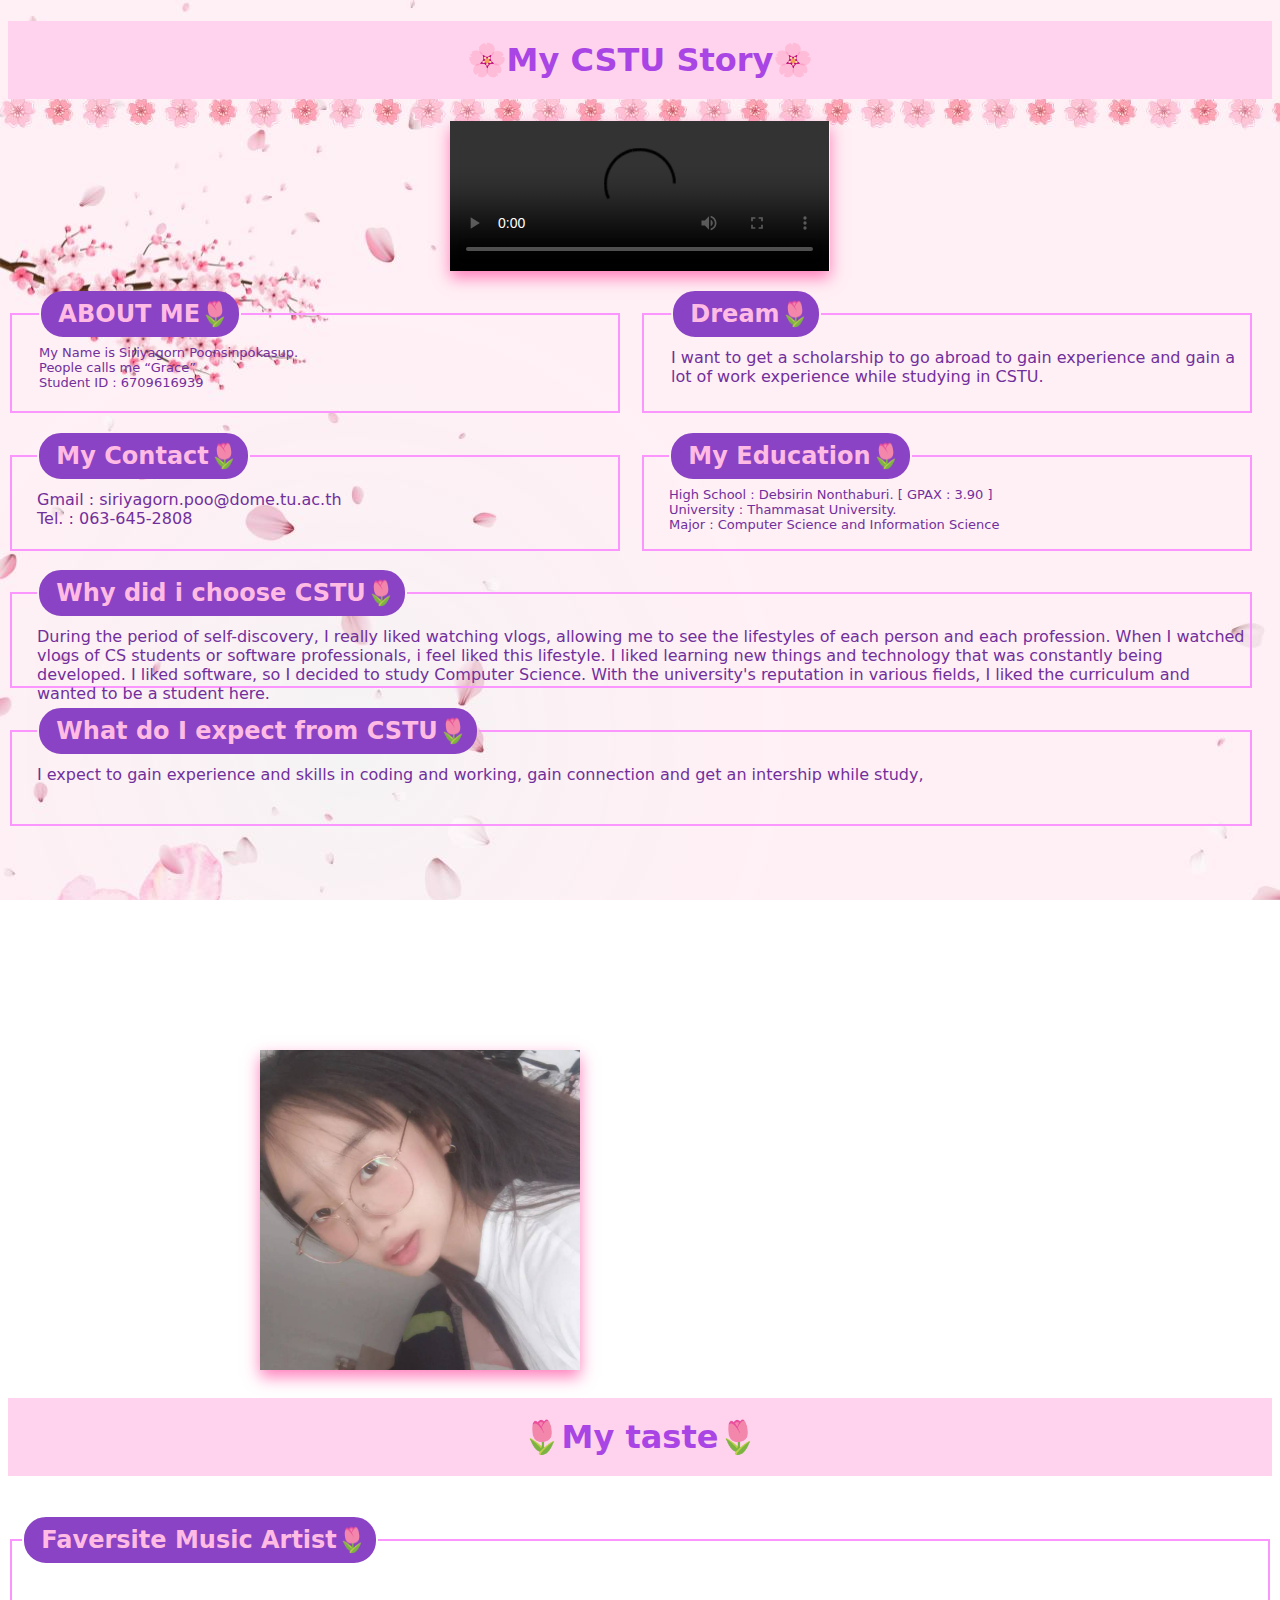
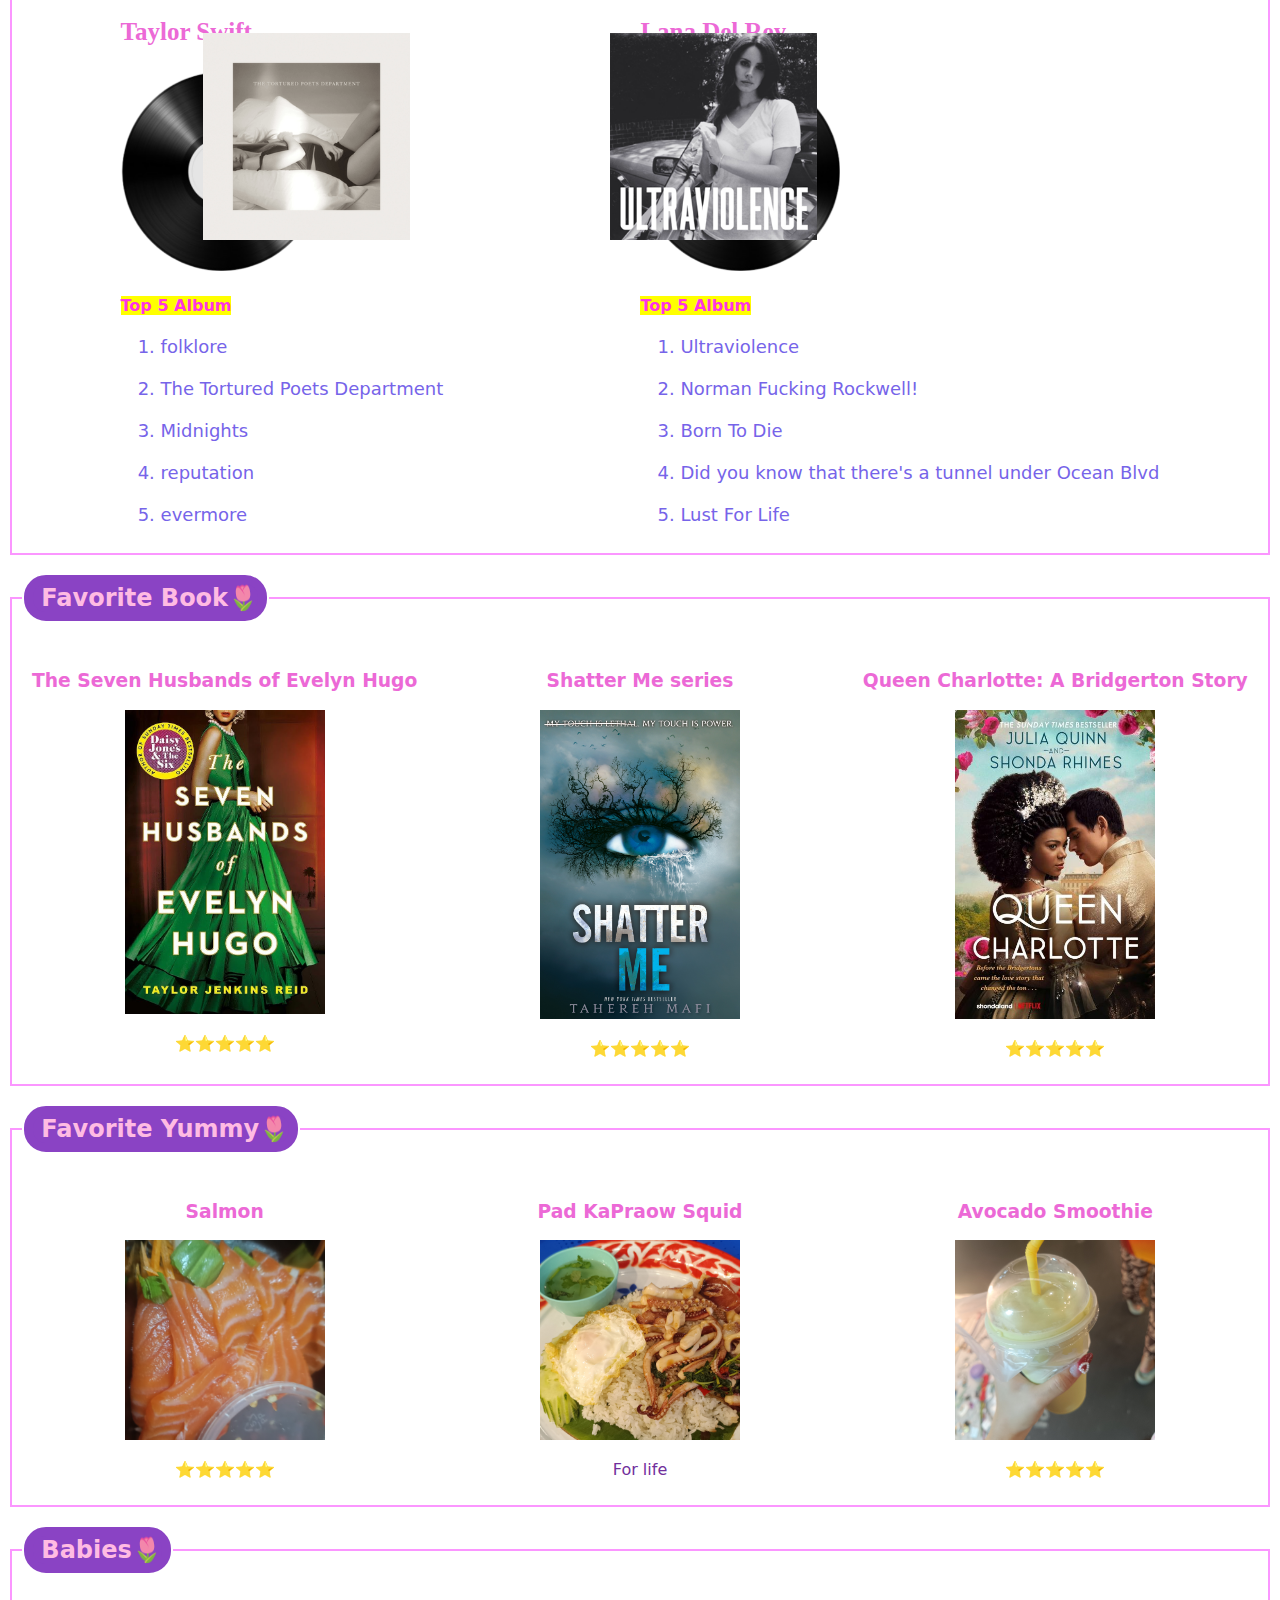
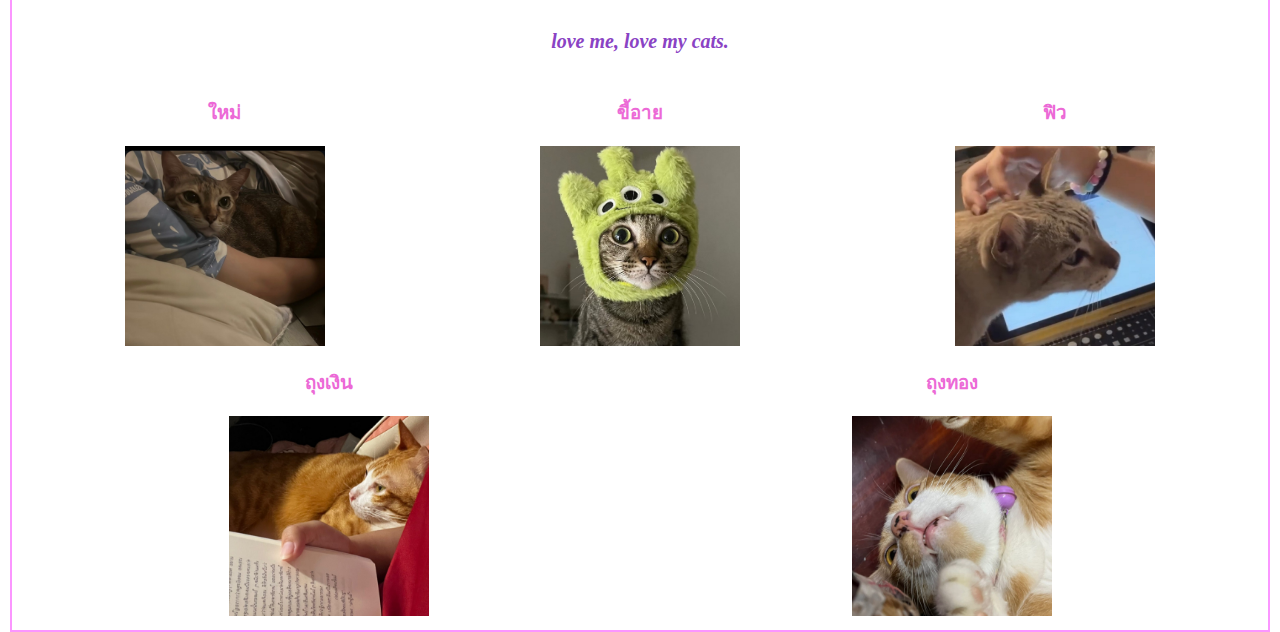
==== index.html @ a0690b7d "add grid and img in myfuture.html and myjourney.html and adjust img width to 550px and add padding t" ====
<!DOCTYPE html>
<html lang="en">
<head>
    <meta charset="UTF-8">
    <meta name="viewport" content="width=device-width, initial-scale=1.0">
    <title>My CSTU Story</title>
    <link rel="stylesheet" href="mystyle.css">
    
</head>
<body>
    <h1>🌸My CSTU Story🌸</h1>
    <video src="resources/myvdo.mp4" controls></video>

    <div class="fieldset-1-row">
        <fieldset>
            <legend><h2>&nbsp;ABOUT ME🌷</h2></legend>
            <p class="education"> My Name is <span>Siriyagorn Poonsinpokasup.</span> <br>
            People calls me <q>Grace</q> <br>
            Student ID : 6709616939 </p>
        </fieldset>
        <fieldset>
            <legend><h2>&nbsp;Dream🌷</h2></legend>
            <p> I want to get a scholarship to go abroad to gain experience and gain a lot of work experience while studying in CSTU.</p>
        </fieldset>
    </div>
 
    <div class="fieldset-2-row">
        <fieldset>
            <legend><h2>&nbsp;My Contact🌷</h2></legend>
            <p> Gmail : siriyagorn.poo@dome.tu.ac.th <br>
            Tel. : 063-645-2808 </p>
        </fieldset>
        <fieldset>
            <legend><h2>&nbsp;My Education🌷</h2></legend>
            <p class="education">High School : Debsirin Nonthaburi. [ GPAX : 3.90 ] <br>
                University : Thammasat University. <br>
                Major : Computer Science and Information Science </p>
        </fieldset>
    </div>

    <div class="fieldset-3-row">
        <fieldset> 
            <legend> <h2>&nbsp;Why did i choose CSTU🌷</h2> </legend> 
            <p> During the period of self-discovery, I really liked watching vlogs, allowing me to see the lifestyles of each person and each profession. When I watched vlogs of CS students or software professionals, i feel  liked this lifestyle. I liked learning new things and technology that was constantly being developed. I liked software, so I decided to study Computer Science.   With the university's reputation in various fields,  I liked the curriculum and wanted to be a student here. </p>
        </fieldset>
        <fieldset> 
            <legend> <h2>&nbsp;What do I expect from CSTU🌷</h2> </legend> 
            <p> I expect to gain experience and skills in coding and working, gain connection and get an intership while study,   </p>
        </fieldset>
    </div>

    <div class="img-overlay">
        <img src="/resources/Mypic1.jpg" alt="Picture of Siriyagorn">
        <img src="/resources/Mypic2.jpg" alt="Picture of Siriyagorn" title="She is Siriyagorn!" class="overlay">
    </div>

    <div class="taste">
        <h1>🌷My taste🌷</h1>
    
        <fieldset> 
            <legend> <h2>&nbsp;Faversite Music Artist🌷</h2> </legend> 
            <div class="music">
                <div>
                    <h3 id="Taylor">Taylor Swift</h3>
                    <img id="taytay" src="resources/taytay.png" alt="TTPD">
                    <img id="rec" src="resources/vinyl.png" >
                    <h4><mark>Top 5 Album</mark></h4>
                    <ol>
                        <li>folklore</li><br>
                        <li>The Tortured Poets Department</li><br>
                        <li>Midnights</li><br>
                        <li>reputation</li><br>
                        <li>evermore</li>
                    </ol>
                </div>
            
                
                <div>
                    <h3 id="Lana">Lana Del Rey</h3>
                    <img  id="ldr" src="resources/LDR.png" alt="Ultraviolence">
                    <img id="rec" src="resources/vinyl.png">
                    <h4><mark>Top 5 Album</mark></h4>
                    <ol>
                        <li>Ultraviolence</li>
                        <br>
                        <li>Norman Fucking Rockwell!</li>
                        <br>
                        <li>Born To Die</li>
                        <br>
                        <li>Did you know that there's a tunnel under Ocean Blvd</li>
                        <br>
                        <li>Lust For Life</li>
                    </ol>
                </div>
            </div>
        </fieldset>

        <fieldset> 
            <legend> <h2>&nbsp;Favorite Book🌷</h2> </legend> 
            <div class="book">
                <div class="grid">
                    <div class="grid-book">
                        <h3>The Seven Husbands of Evelyn Hugo</h3>
                        <img src="resources/Book1.jpg" alt="the Seven Husbands of Evelyn Hugo">
                        <p>⭐⭐⭐⭐⭐</p>
                    </div>

                    <div class="grid-book">
                        <h3> Shatter Me series </h3>
                        <img src="resources/Book2.jpg" alt="Shatter me">
                        <p>⭐⭐⭐⭐⭐</p>

                    </div>
            
                    <div class="grid-book">
                        <h3>Queen Charlotte: A Bridgerton Story </h3>
                        <img src="resources/Book3.jpg" alt="Queen Charlotte: A Bridgerton Story">
                        <p>⭐⭐⭐⭐⭐</p>

                    </div>
                </div>
            </div>
        </fieldset>

        <fieldset> 
            <legend> <h2>&nbsp;Favorite Yummy🌷</h2> </legend> 
            <div class="food">
                <div class="grid">
                    <div class="grid-food">
                        <h3>Salmon</h3>
                        <img src="resources/salmon.jpg" alt="salmon">
                        <p>⭐⭐⭐⭐⭐</p>
                    </div>

                    <div class="grid-food">
                        <h3> Pad KaPraow Squid </h3>
                        <img src="resources/kapraow.jpg" alt="Pad KaPraow Squid">
                        <p>For life</p>
                    </div>
            
                    <div class="grid-food">
                        <h3> Avocado Smoothie </h3>
                        <img src="resources/Avocado.jpg" alt="Avocado Smoothie">
                        <p>⭐⭐⭐⭐⭐</p>
                    </div>
                </div>
            </div>
        </fieldset>

        <fieldset> 
            <legend> <h2>&nbsp;Babies🌷</h2> </legend> 
            <div class="baby">
                <h4> <em>love me, love my cats.</em> </h4>
                <div class="grid">
                    <div class="grid-baby">
                        <h3>ใหม่</h3>
                        <img src="resources/mai.jpg" alt="cat">

                    </div>

                    <div class="grid-baby">
                        <h3>ขี้อาย</h3>
                        <img src="resources/ai.jpg" alt="cat">
                    </div>
            
                    <div class="grid-baby">
                        <h3> ฟิว </h3>
                        <img src="resources/few.jpg" alt="cat">
                    </div>
                </div>
                <div class="grid-2"> 
                    <div class="grid-baby">
                        <h3> ถุงเงิน </h3>
                        <img src="resources/ny.jpg" alt="cat">
                    </div>

                    <div class="grid-baby">
                        <h3> ถุงทอง </h3>
                        <img src="resources/o.jpg" alt="cat">
                    </div>
                </div>
            </div>
        </fieldset>
    </div>
</body>
</html>
---- mystyle.css ----
@import url('https://fonts.googleapis.com/css2?family=Urbanist:ital,wght@0,100..900;1,100..900&display=swap');
body{
    background-image: url(resources/background11.jpg);
    background-attachment: fixed;
    height: 100vh;
}
video{
    display: block;
    margin: 0 auto;
    width: 30%;
    -webkit-box-shadow: 0px 7px 15px 0px rgba(255,115,181,0.92); 
    box-shadow: 0px 7px 15px 0px rgba(255,115,181,0.92);
}
h1{
    background-color: #ffd3ed;
    padding: 20px;
    color: rgb(169, 69, 228);
    text-align: center;
    font-family: system-ui, -apple-system, BlinkMacSystemFont, 'Segoe UI', Roboto, Oxygen, Ubuntu, Cantarell, 'Open Sans', 'Helvetica Neue', sans-serif;
}
h2{
    color: rgb(255, 187, 227);
    border: 9px solid #8a43c4;
    border-radius:22px;
    background-color: #8a43c4; 
    font-family: system-ui, -apple-system, BlinkMacSystemFont, 'Segoe UI', Roboto, Oxygen, Ubuntu, Cantarell, 'Open Sans', 'Helvetica Neue', sans-serif;

}
h2:hover{
    background-color: rgb(255, 215, 255);
    border: 9px solid rgb(255, 215, 255);
    color: rgb(231, 118, 118) ;
    transition: 0.4s ease-in-out;
}
p{
    color: rgb(113, 47, 156);
    font-family: system-ui, -apple-system, BlinkMacSystemFont, 'Segoe UI', Roboto, Oxygen, Ubuntu, Cantarell, 'Open Sans', 'Helvetica Neue', sans-serif;
}
.head{
    width: 20px;
    height: 20px;
    align-items: center;
}
.fieldset-1-row {
    display: flex;
    justify-content: space-between;
}
.fieldset-1-row fieldset {
    flex: 1;
    position: relative;
    padding: 27px;
    margin-right: 20px;
}

.fieldset-1-row fieldset p {
    position: absolute;
    top:-25px;
}
.fieldset-2-row{
    display: flex;
    justify-content: space-between;
}
.fieldset-2-row fieldset {
    flex: 1;
    padding: 25px;
    margin-right: 20px;
}

#CSTU {
    width: 50%;
    padding: 25px;
    box-sizing: border-box;
}

.img-overlay img {
    position: absolute;
    width: 25%;
    top: 1050px;
    right: 700px;
    transition: 0.5s ease-in-out;
    -webkit-box-shadow: 0px 7px 15px 0px rgba(255,115,181,0.92); 
    box-shadow: 0px 7px 15px 0px rgba(255,115,181,0.92);
}
.img-overlay img.overlay {
    opacity: 0;
}
.img-overlay:hover img.overlay {
    opacity: 1;
}
.fieldset-2-row fieldset {
    flex: 1;
    position: relative;
    padding: 25px;
    margin-right: 20px;
}

.fieldset-2-row fieldset p {
    position: absolute;
    top:-25px;
}

.fieldset-2-row fieldset {
    flex: 1;
    position: relative;
    padding: 25px;
    margin-right: 20px;
}
.fieldset-3-row fieldset {
    flex: 1;
    position: relative;
    padding: 25px;
    margin-right: 20px;
}

.fieldset-3-row fieldset p {
    position: absolute;
    top:-25px;
}

.fieldset-3-row fieldset {
    flex: 1;
    position: relative;
    padding: 25px;
    margin-right: 20px;
}
.education{
    font-size: 13px;
    font-family: system-ui, -apple-system, BlinkMacSystemFont, 'Segoe UI', Roboto, Oxygen, Ubuntu, Cantarell, 'Open Sans', 'Helvetica Neue', sans-serif;

}
.taste{
    position: relative;
    top: 550px;
}
.music{
    display: flex;
    justify-content: space-around;
}
.music h3{
    color: rgb(236, 105, 214);
    font-size: 25px;
}
.music mark{
    font-family: system-ui, -apple-system, BlinkMacSystemFont, 'Segoe UI', Roboto, Oxygen, Ubuntu, Cantarell, 'Open Sans', 'Helvetica Neue', sans-serif;
    color: rgb(255, 52, 228);
}
.music ol{
    font-family: system-ui, -apple-system, BlinkMacSystemFont, 'Segoe UI', Roboto, Oxygen, Ubuntu, Cantarell, 'Open Sans', 'Helvetica Neue', sans-serif;
    color: rgb(118, 100, 233);
    font-size: large;
}
#taytay{
    position: absolute;
    width: 207px;
    top: 235px;
    left: 195px;
    z-index: 3;
}
#ldr{
   position: absolute; 
   width: 207px;
   top: 235px;
   right: 455px;
   z-index: 2;
}
#rec{
    width: 200px;
    z-index: 1;
    transition: 60s;
}
#rec:hover{
    transform: rotate(3600deg);
}
.grid {
    display: grid;
    grid-template-columns: repeat(3, 1fr);
    gap: 10px;
}
.grid-book {
    font-family: system-ui, -apple-system, BlinkMacSystemFont, 'Segoe UI', Roboto, Oxygen, Ubuntu, Cantarell, 'Open Sans', 'Helvetica Neue', sans-serif;
    text-align: center;
    color: rgb(236, 105, 214);
}
.grid-book img{
    width: 200px;
}
.grid-food{
    font-family: system-ui, -apple-system, BlinkMacSystemFont, 'Segoe UI', Roboto, Oxygen, Ubuntu, Cantarell, 'Open Sans', 'Helvetica Neue', sans-serif;
    text-align: center;
    color: rgb(236, 105, 214);
}
.grid-food img{
    width: 200px;
}
.grid-2 {
    display: grid;
    grid-template-columns: repeat(2, 1fr);
    gap: 10px;
}
.grid-baby{
    text-align: center;
    color: rgb(236, 105, 214);
}
.grid-baby img{
    width: 200px;
}
.baby h4{
    text-align: center;
    font-size: 20px;
    color: #8a43c4;
}
fieldset{
    border: 2px solid #fb96ff;
    padding: 10px;
}
/**********My Future *************/
.grid-future , .grid-journey{
    display: grid;
    grid-template-columns: repeat(2, 1fr);
    gap: 10px;
    padding: 70px;
}
.grid-future img , .grid-journey img {
    width: 550px;
}
/**********My Journey ************/
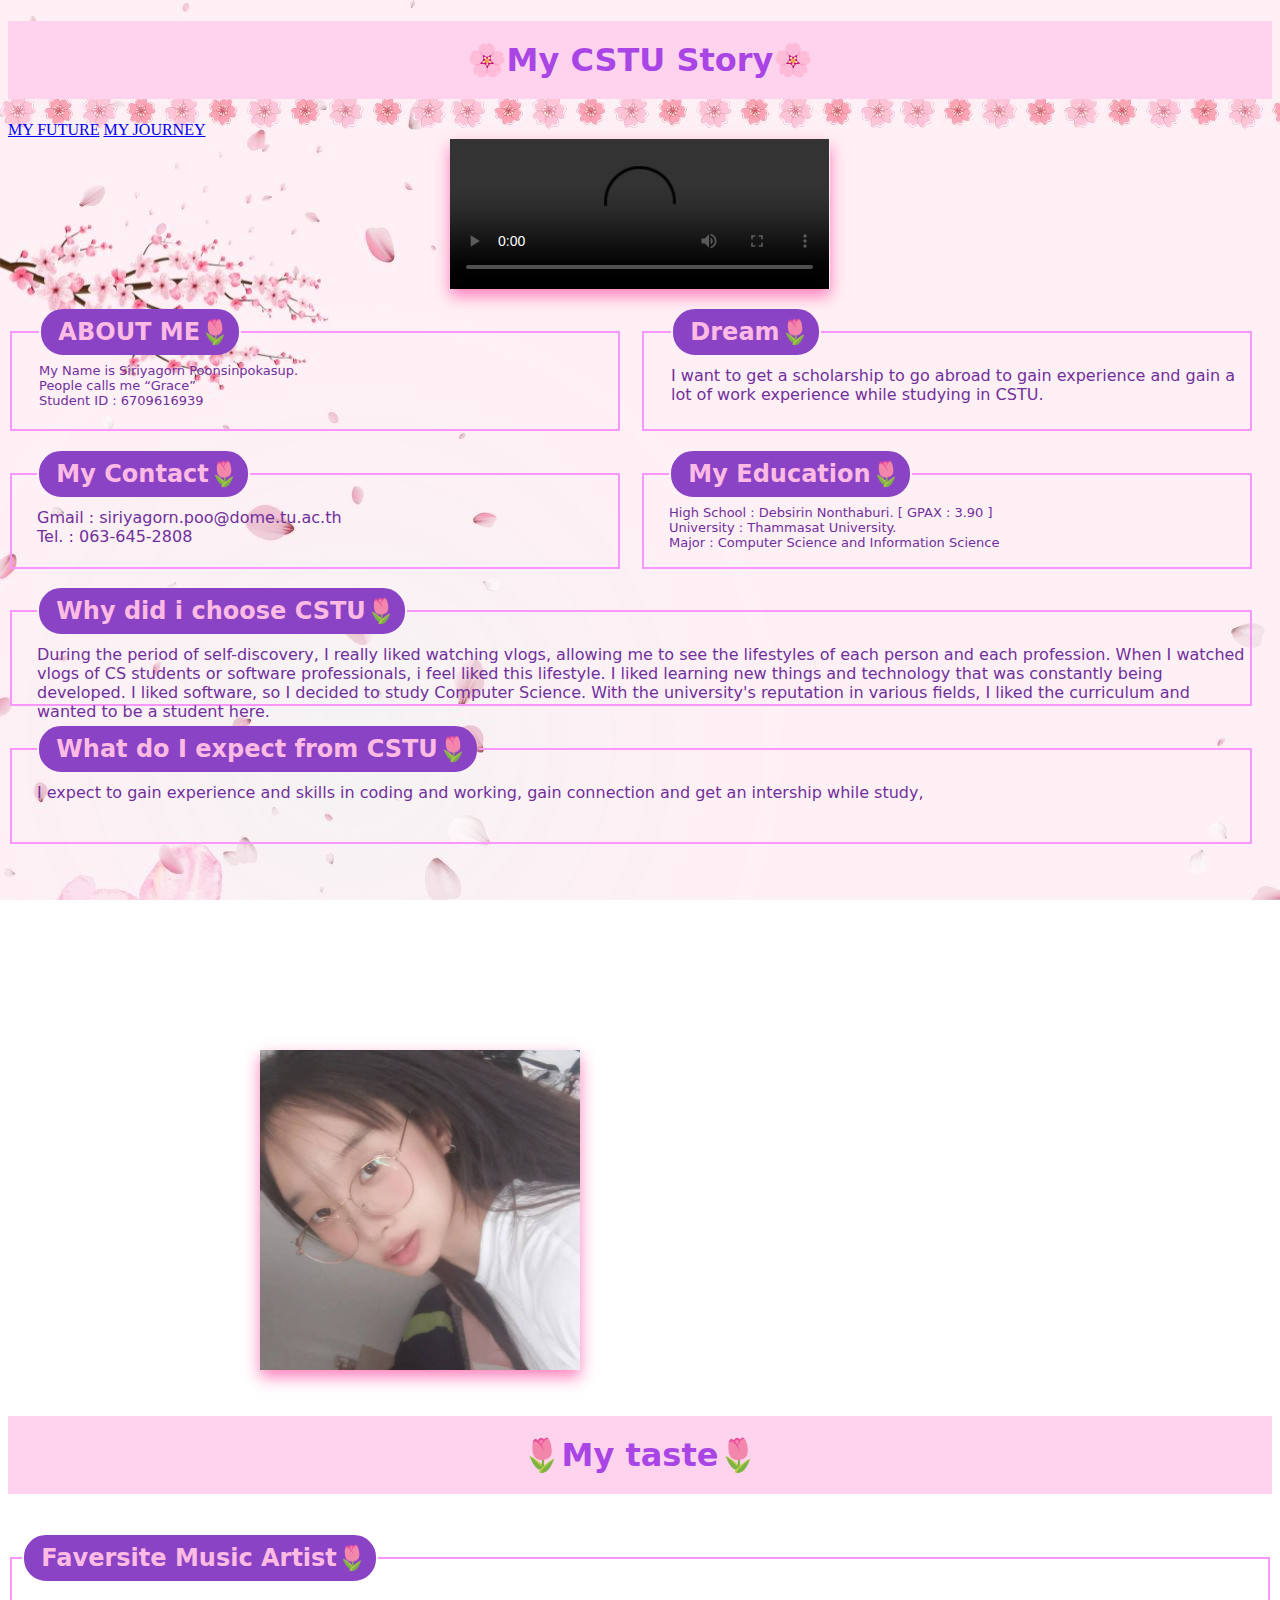
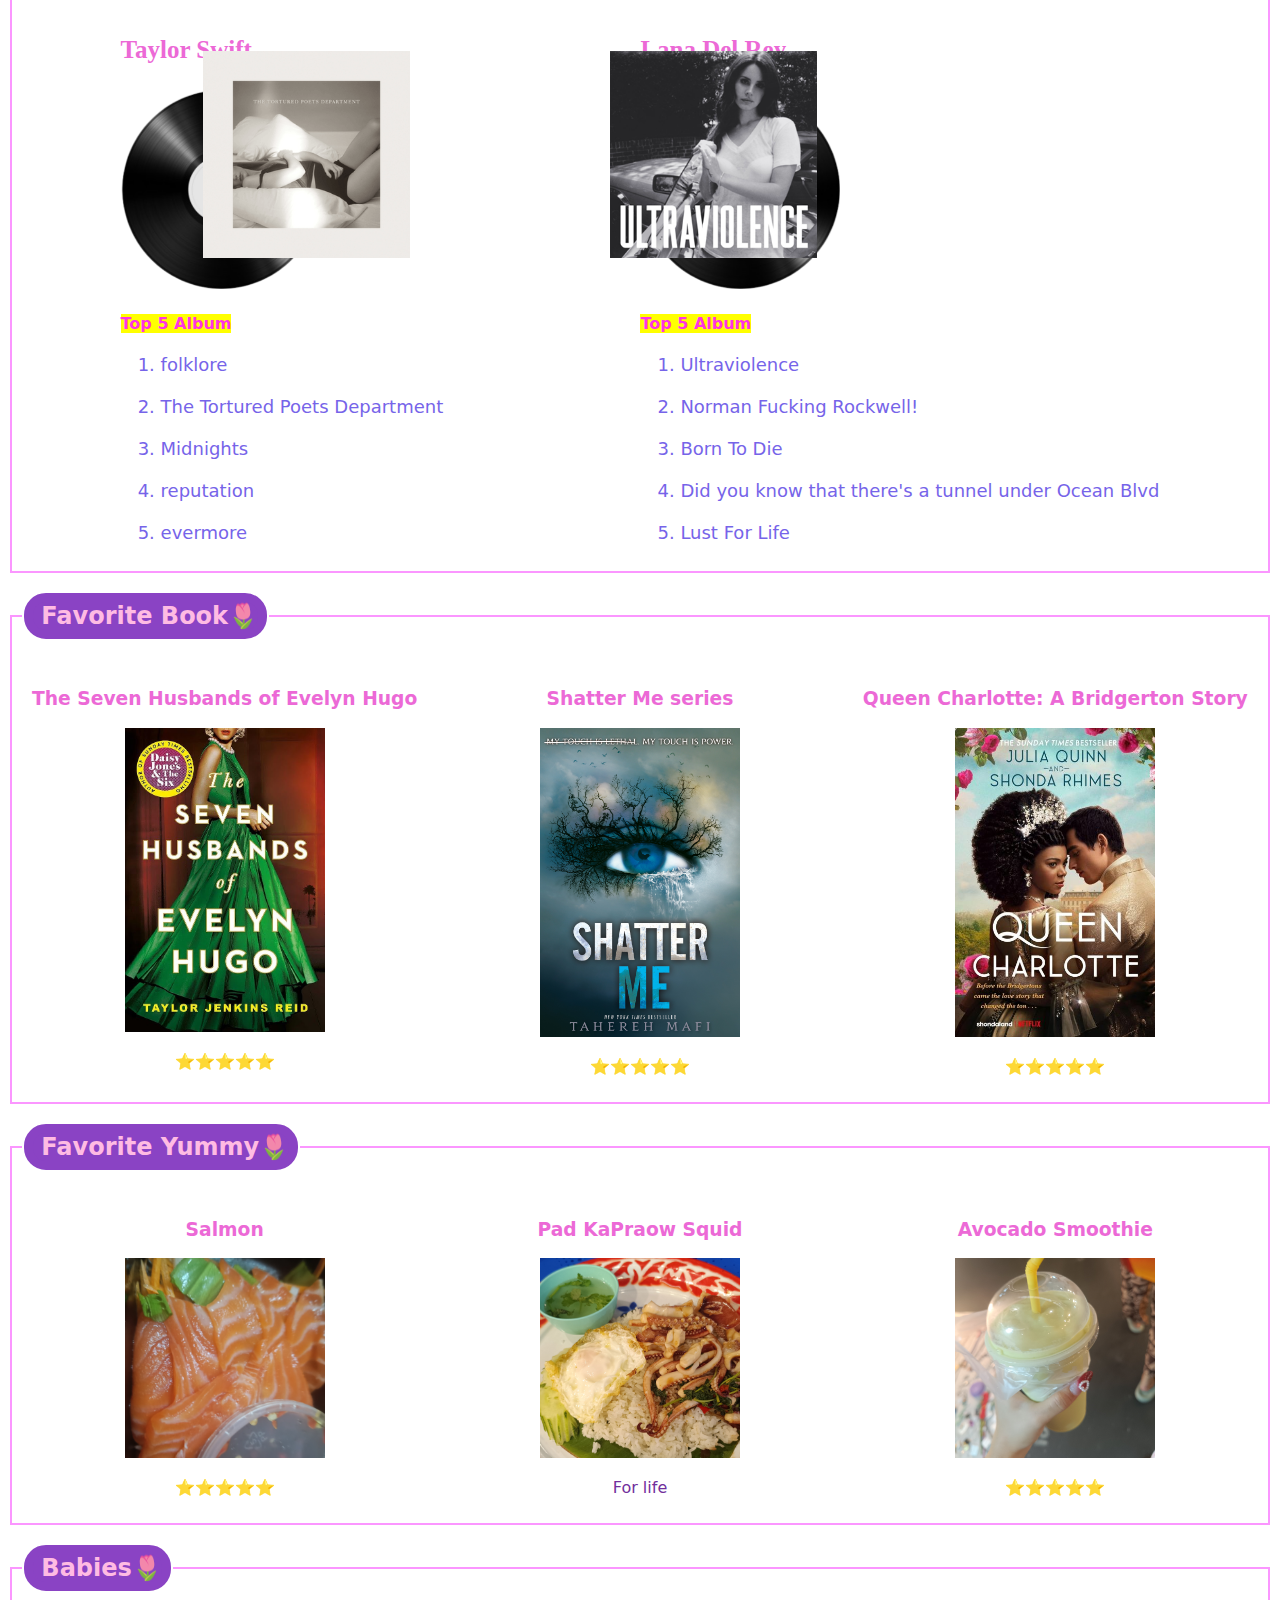
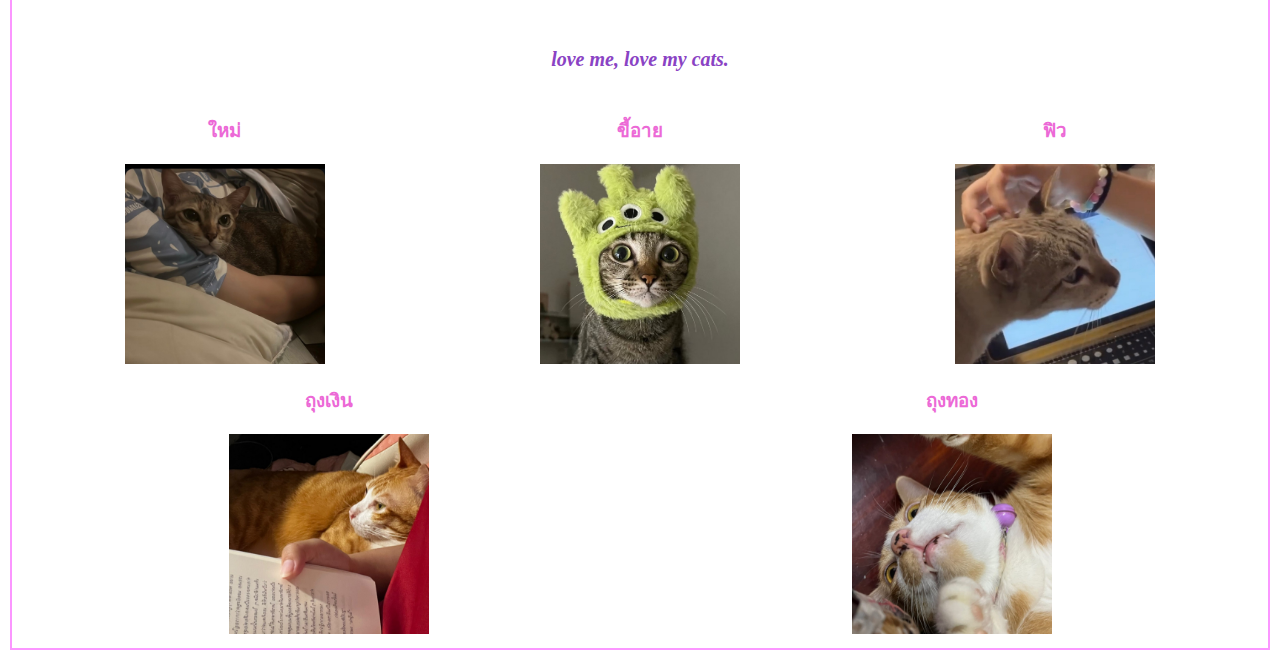
==== commit 07dcb5e9: "add <a></a> to every page and adjust image and fieldset's position in myfuture.html and myjourney.ht" ====
--- a/index.html
+++ b/index.html
@@ -9,6 +9,9 @@
 </head>
 <body>
     <h1>🌸My CSTU Story🌸</h1>
+    <a href="myfuture.html">MY FUTURE</a>
+    <a href="myjourney.html">MY JOURNEY</a>
+
     <video src="resources/myvdo.mp4" controls></video>
 
     <div class="fieldset-1-row">
--- a/mystyle.css
+++ b/mystyle.css
@@ -213,7 +213,7 @@
     border: 2px solid #fb96ff;
     padding: 10px;
 }
-/**********My Future *************/
+/**********My Journey *************/
 .grid-future , .grid-journey{
     display: grid;
     grid-template-columns: repeat(2, 1fr);
@@ -222,5 +222,12 @@
 }
 .grid-future img , .grid-journey img {
     width: 550px;
-}
-/**********My Journey ************/
+    margin-left: 30%;
+}
+.grid-future p , .grid-journey p {
+    margin: 15px;
+    padding: 10px;
+}
+.grid-future fieldset , .grid-journey fieldset {
+    width: 180%;
+}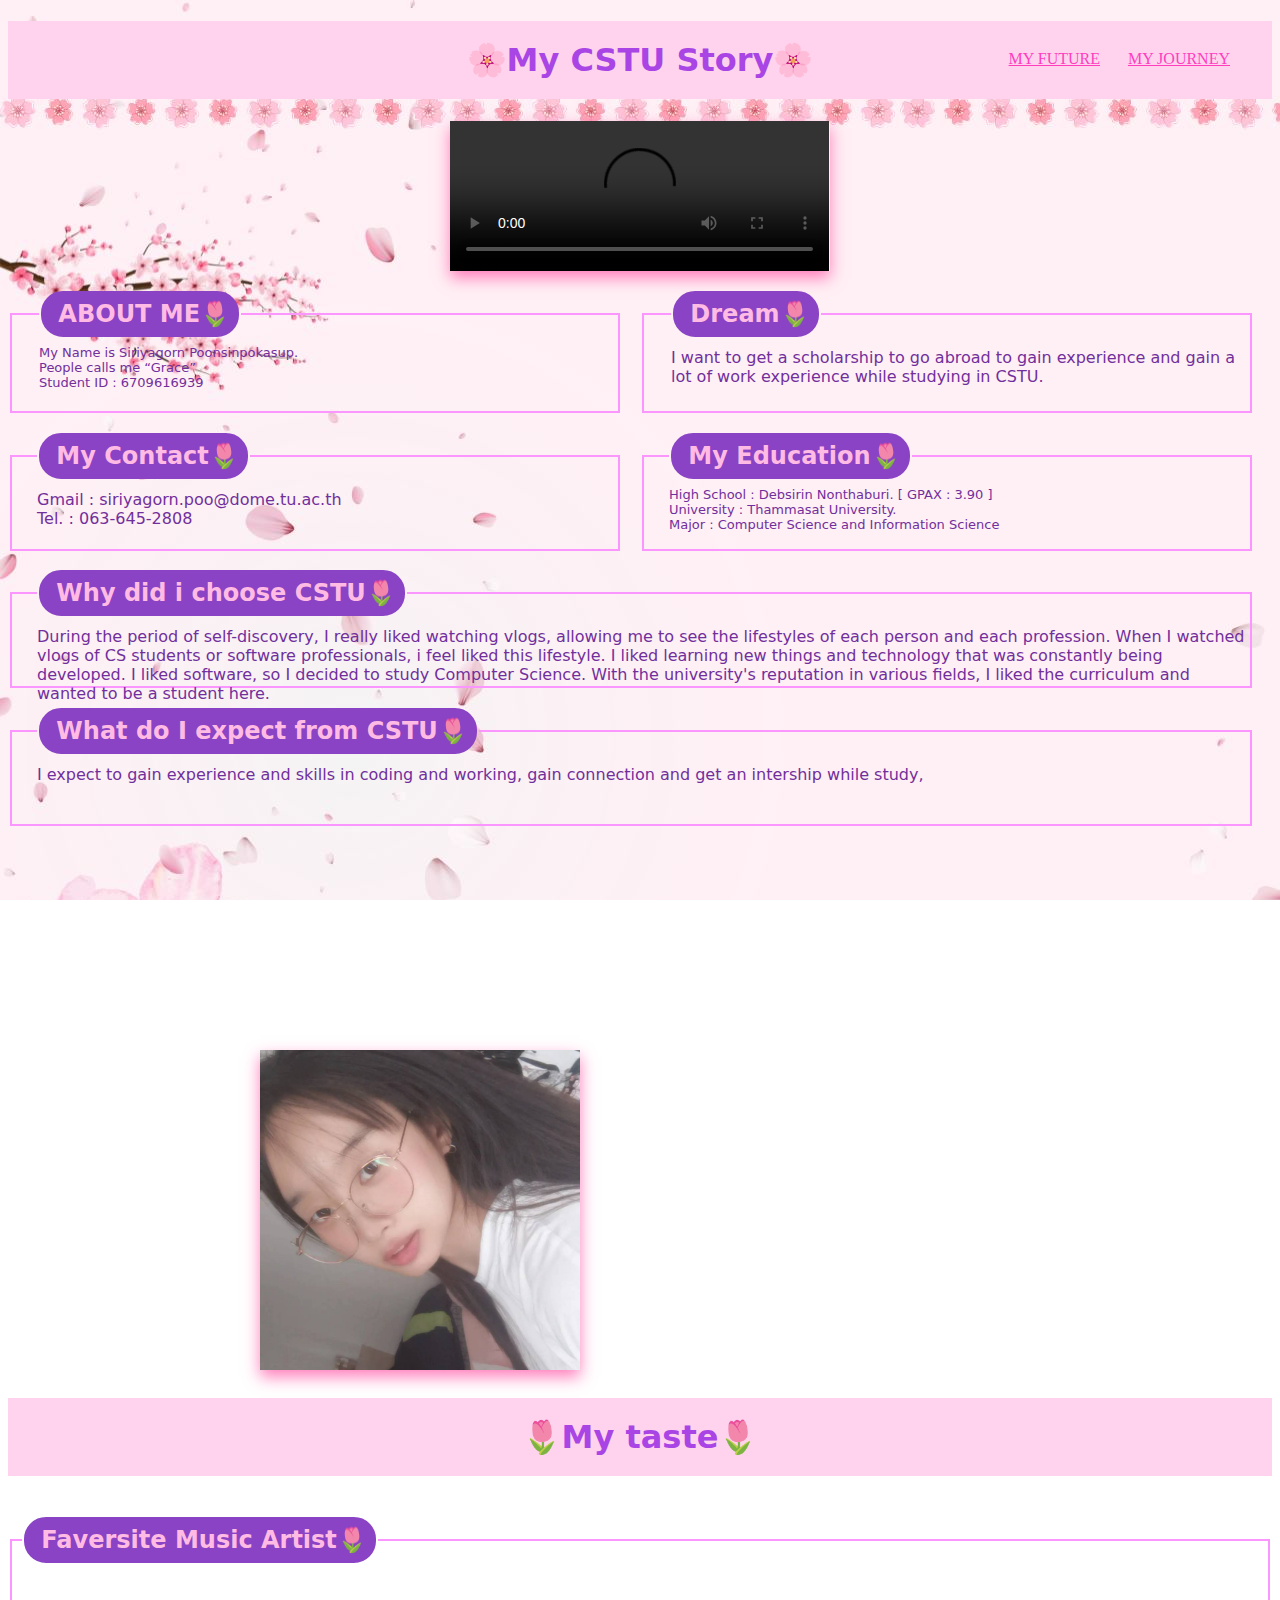
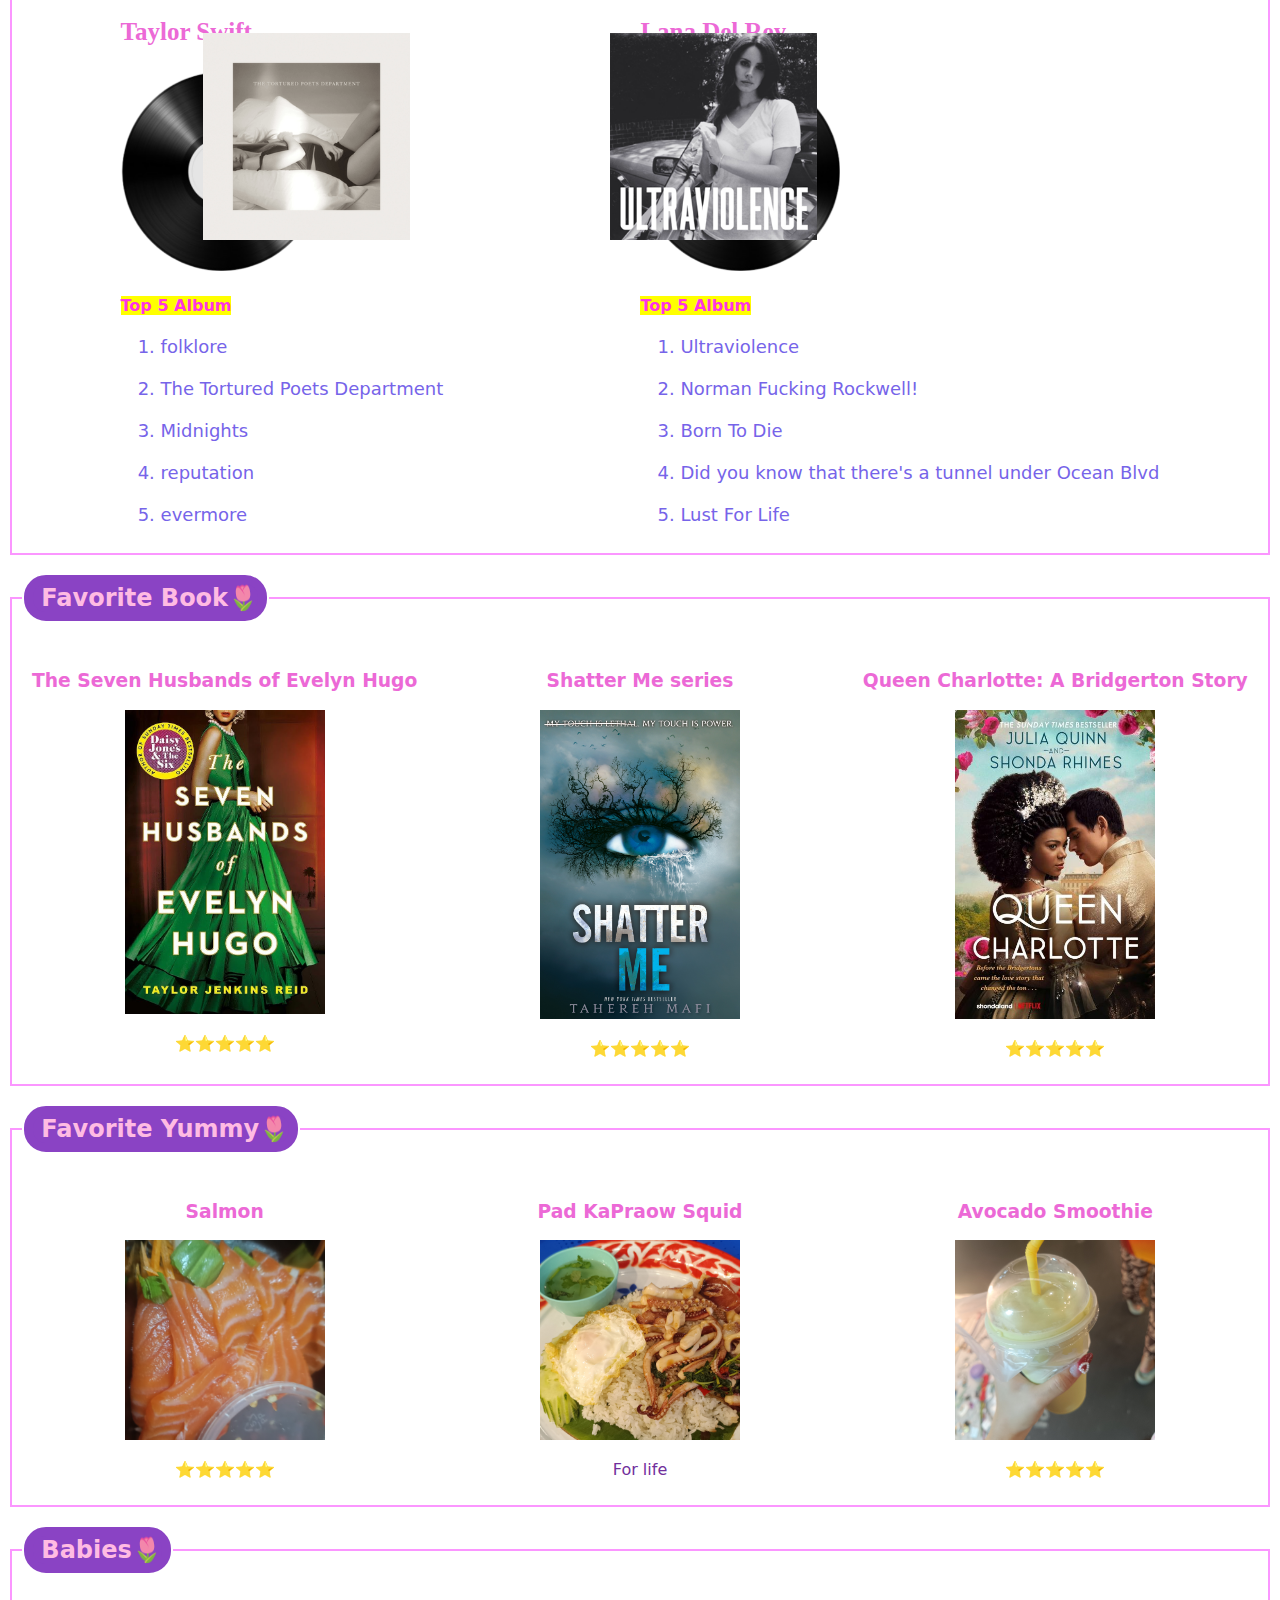
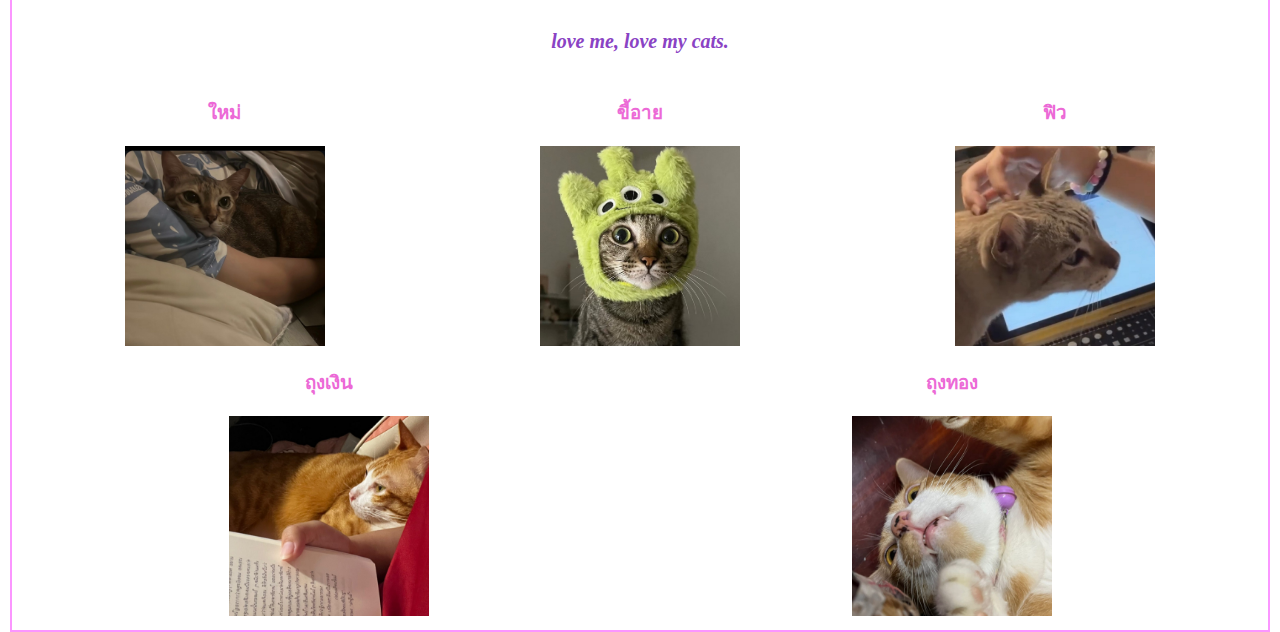
==== commit e399ae55: "adjust position of <a> to right top" ====
--- a/index.html
+++ b/index.html
@@ -9,8 +9,8 @@
 </head>
 <body>
     <h1>🌸My CSTU Story🌸</h1>
-    <a href="myfuture.html">MY FUTURE</a>
-    <a href="myjourney.html">MY JOURNEY</a>
+    <a id="a1" href="myfuture.html">MY FUTURE</a>
+    <a id="a2" href="myjourney.html">MY JOURNEY</a>
 
     <video src="resources/myvdo.mp4" controls></video>
 
--- a/mystyle.css
+++ b/mystyle.css
@@ -230,4 +230,17 @@
 }
 .grid-future fieldset , .grid-journey fieldset {
     width: 180%;
+}
+#a1 {
+    position:absolute ;
+    top: 50px;
+    right: 180px;
+}
+#a2 {
+    position:absolute ;
+    top: 50px;
+    right: 50px;
+}
+a{
+    color: rgb(255, 62, 191);
 }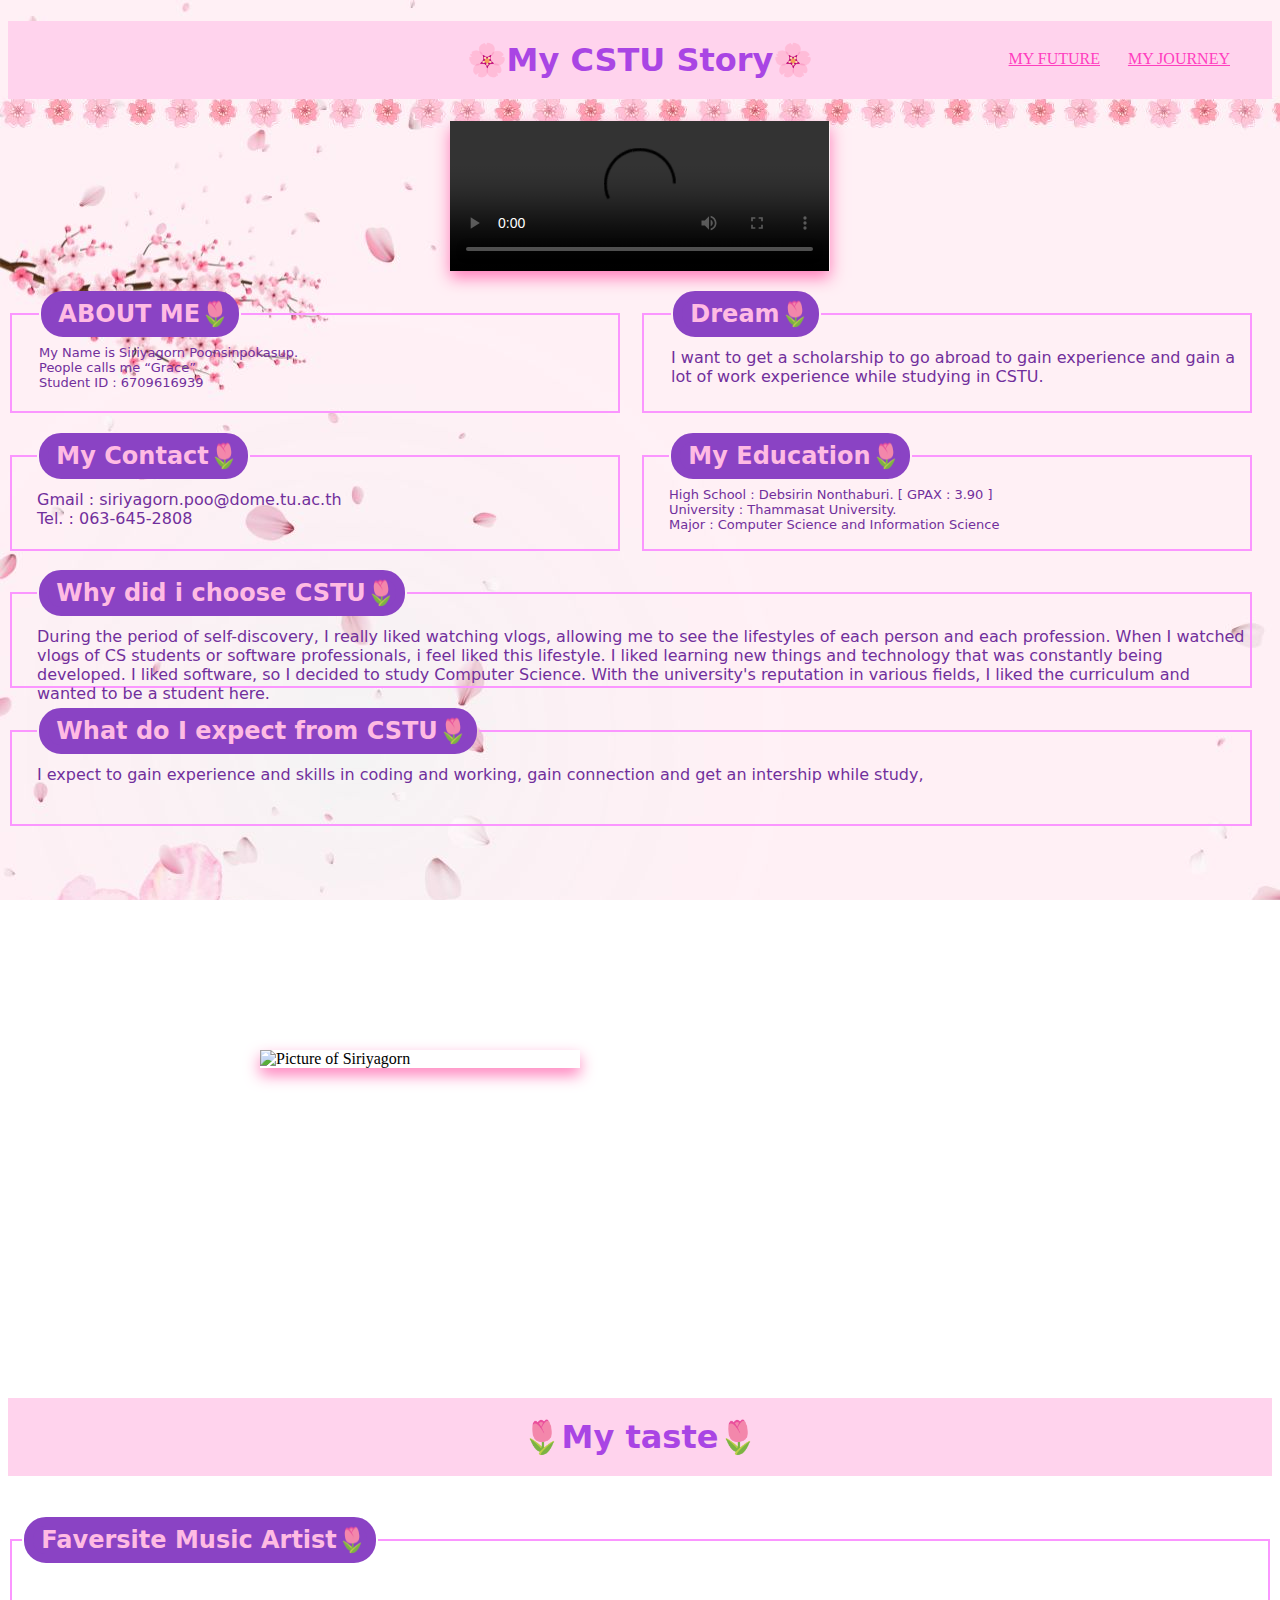
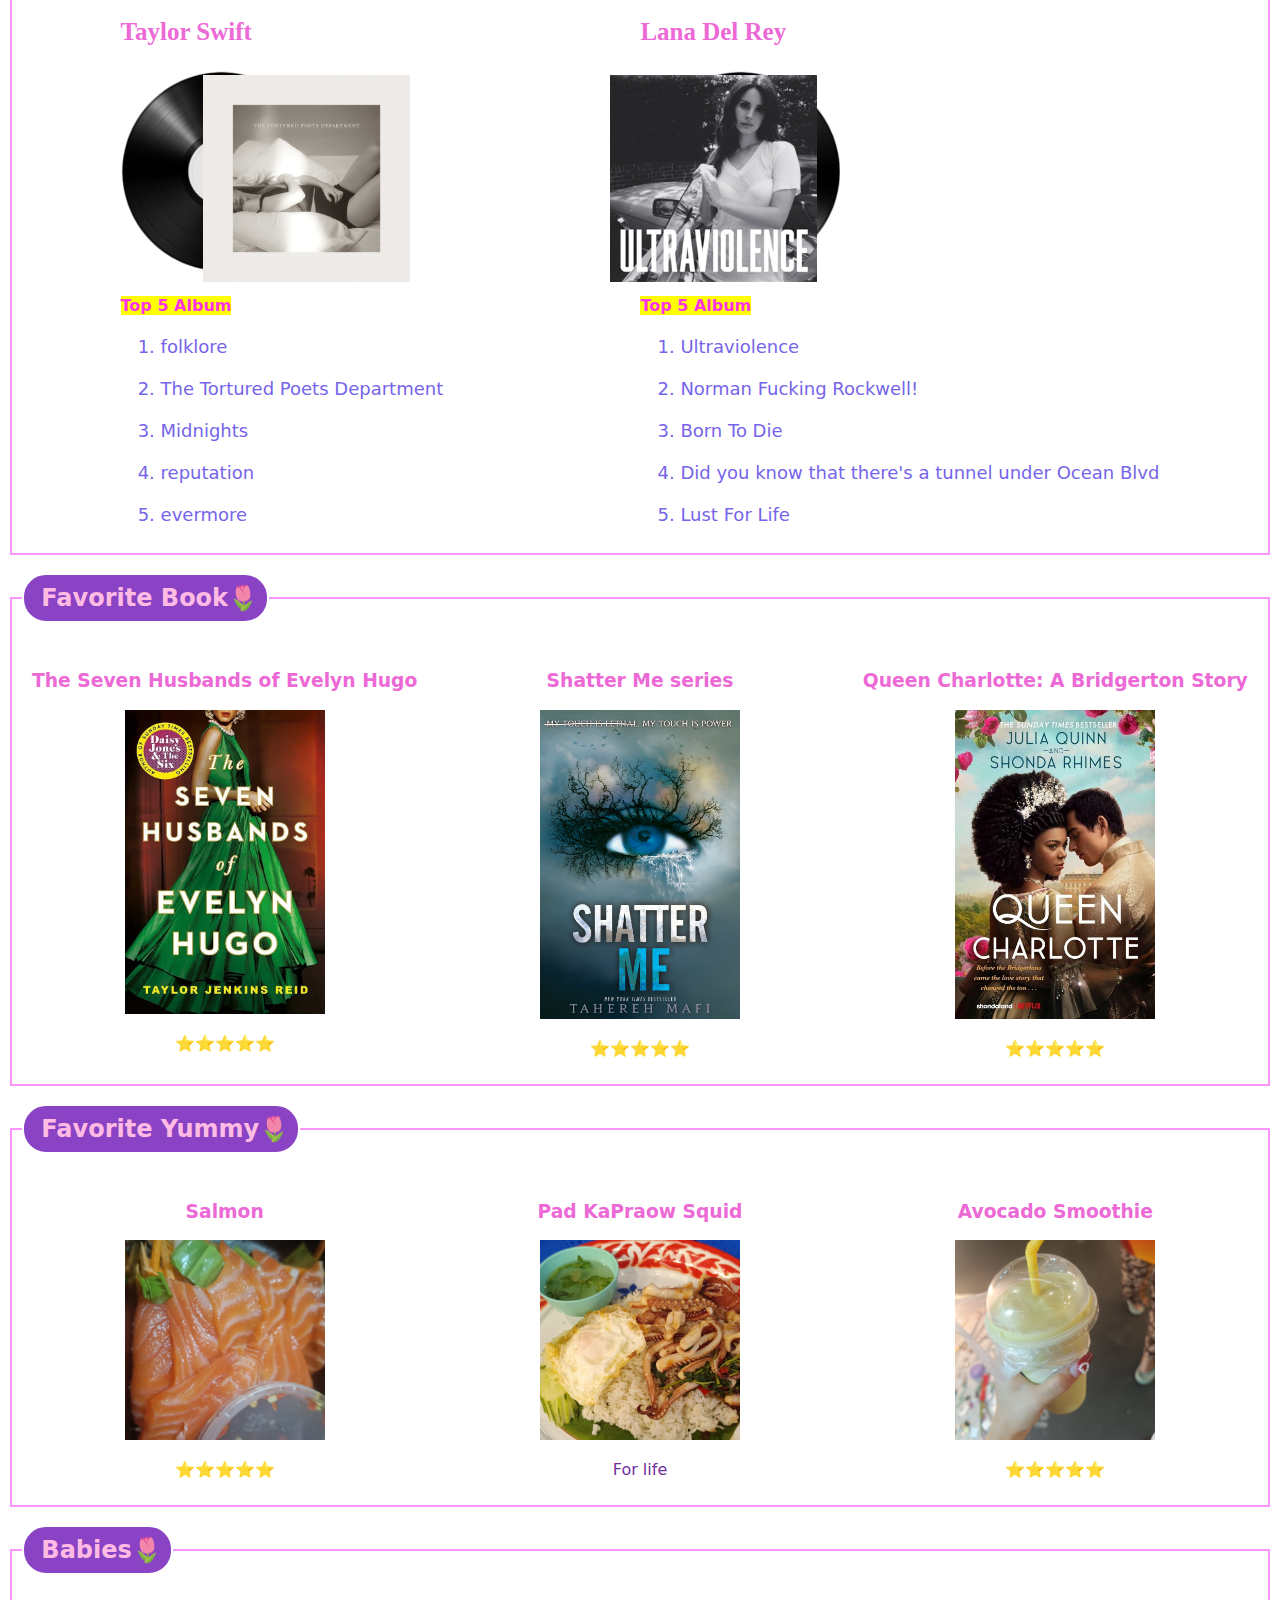
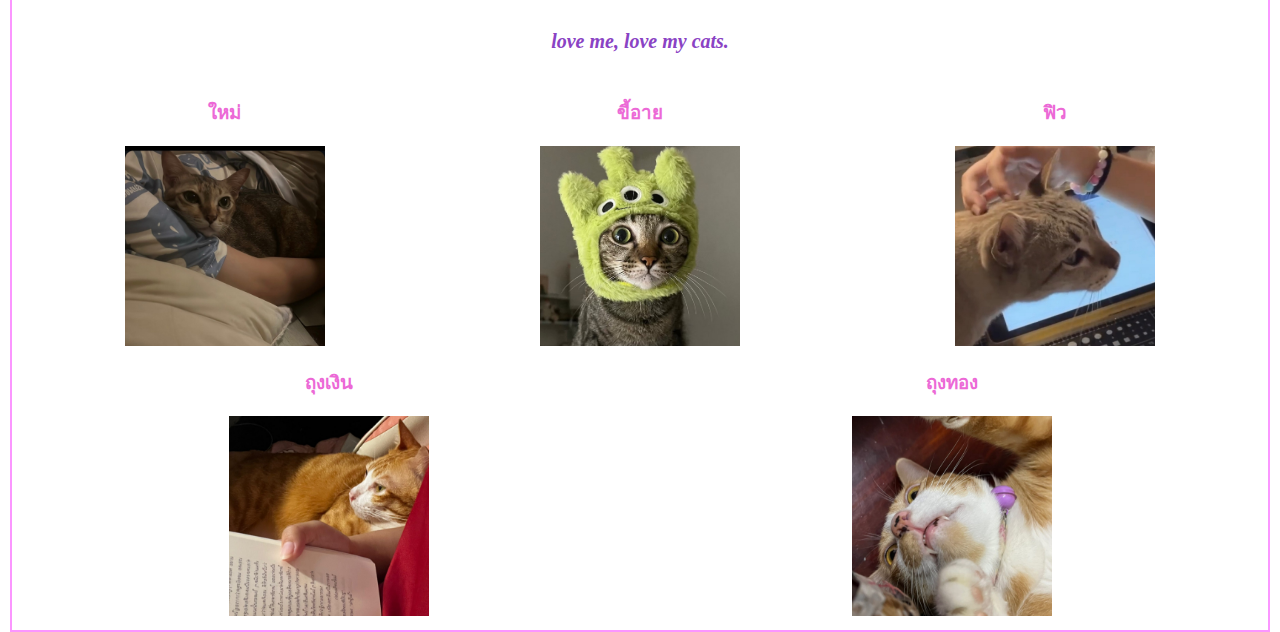
==== commit 7311b332: "adjust position of music's photo" ====
--- a/index.html
+++ b/index.html
@@ -53,8 +53,8 @@
     </div>
 
     <div class="img-overlay">
-        <img src="/resources/Mypic1.jpg" alt="Picture of Siriyagorn">
-        <img src="/resources/Mypic2.jpg" alt="Picture of Siriyagorn" title="She is Siriyagorn!" class="overlay">
+        <img src="/6709616939_MyCSTUStory/resources/Mypic1.jpg" alt="Picture of Siriyagorn">
+        <img src="/6709616939_MyCSTUStory/resources/Mypic2.jpg" alt="Picture of Siriyagorn" title="She is Siriyagorn!" class="overlay">
     </div>
 
     <div class="taste">
--- a/mystyle.css
+++ b/mystyle.css
@@ -152,14 +152,14 @@
 #taytay{
     position: absolute;
     width: 207px;
-    top: 235px;
+    top: 277px;
     left: 195px;
     z-index: 3;
 }
 #ldr{
    position: absolute; 
    width: 207px;
-   top: 235px;
+   top: 277px;
    right: 455px;
    z-index: 2;
 }
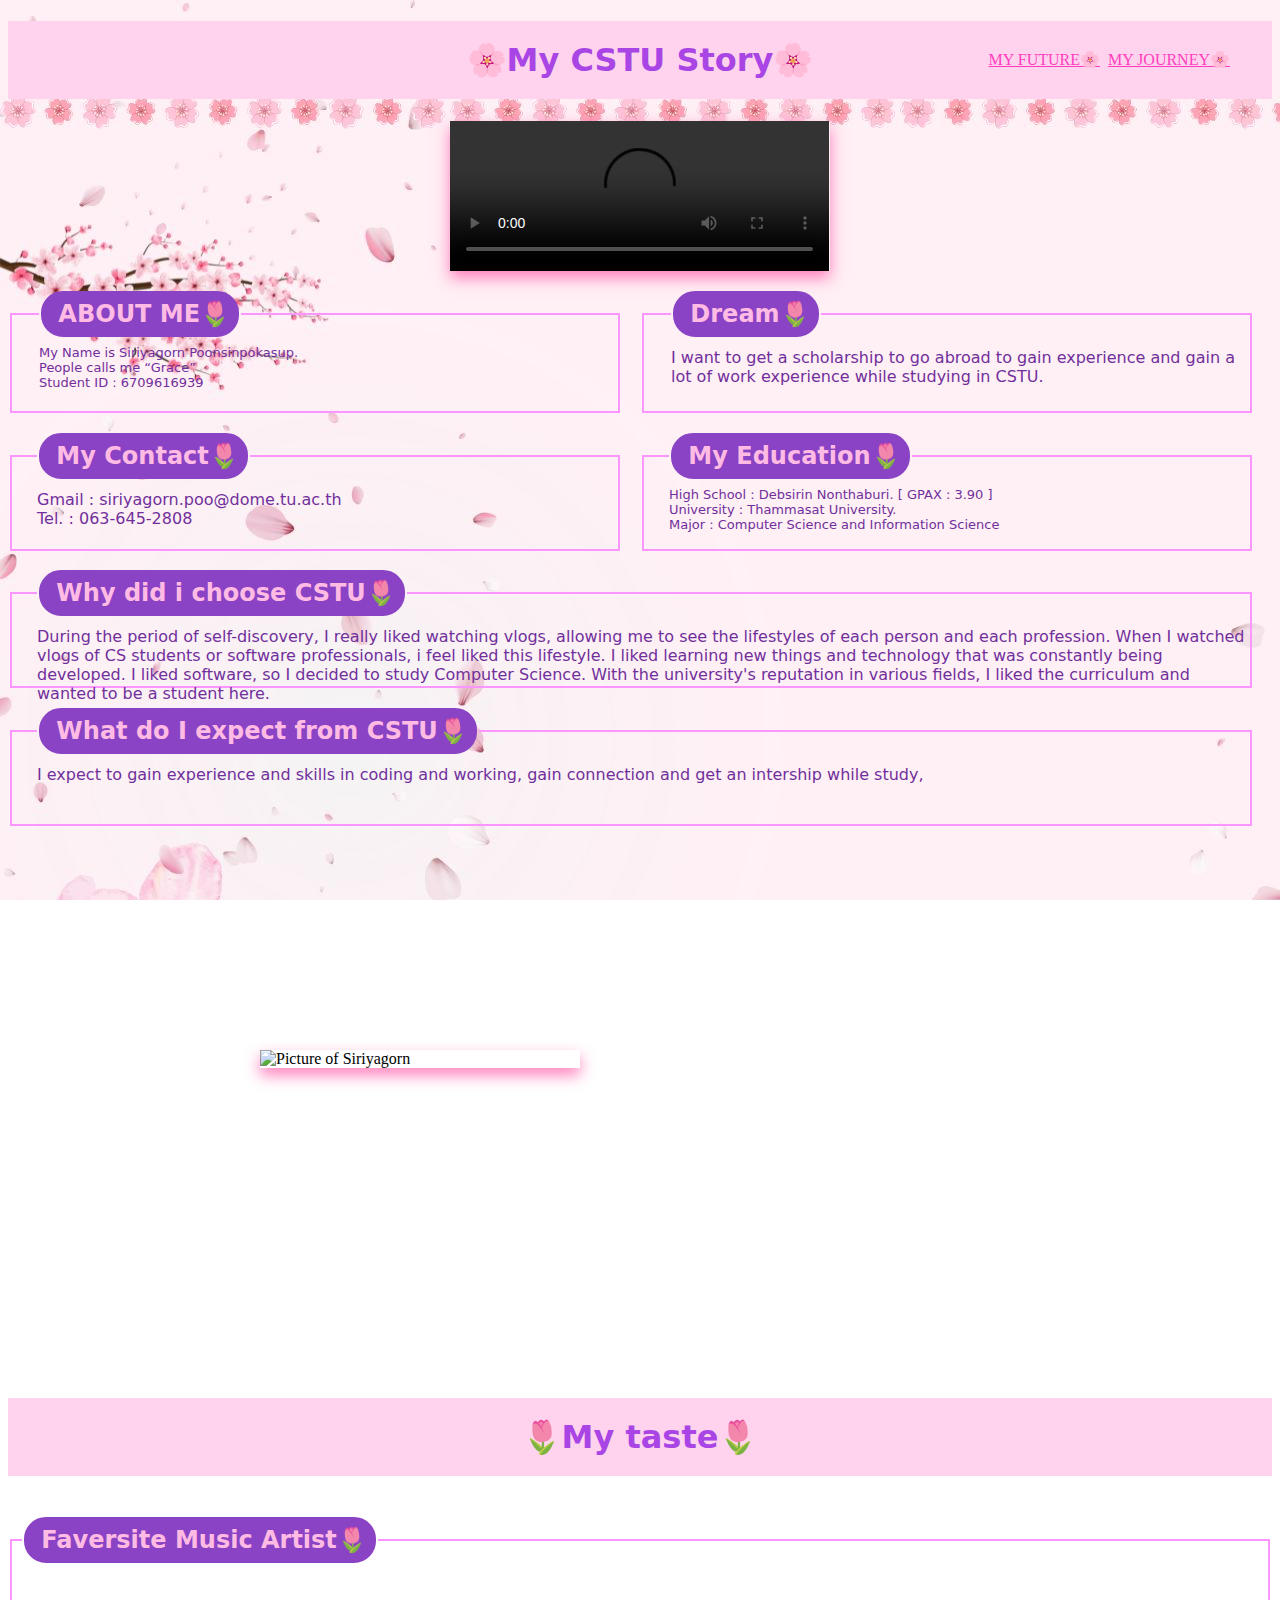
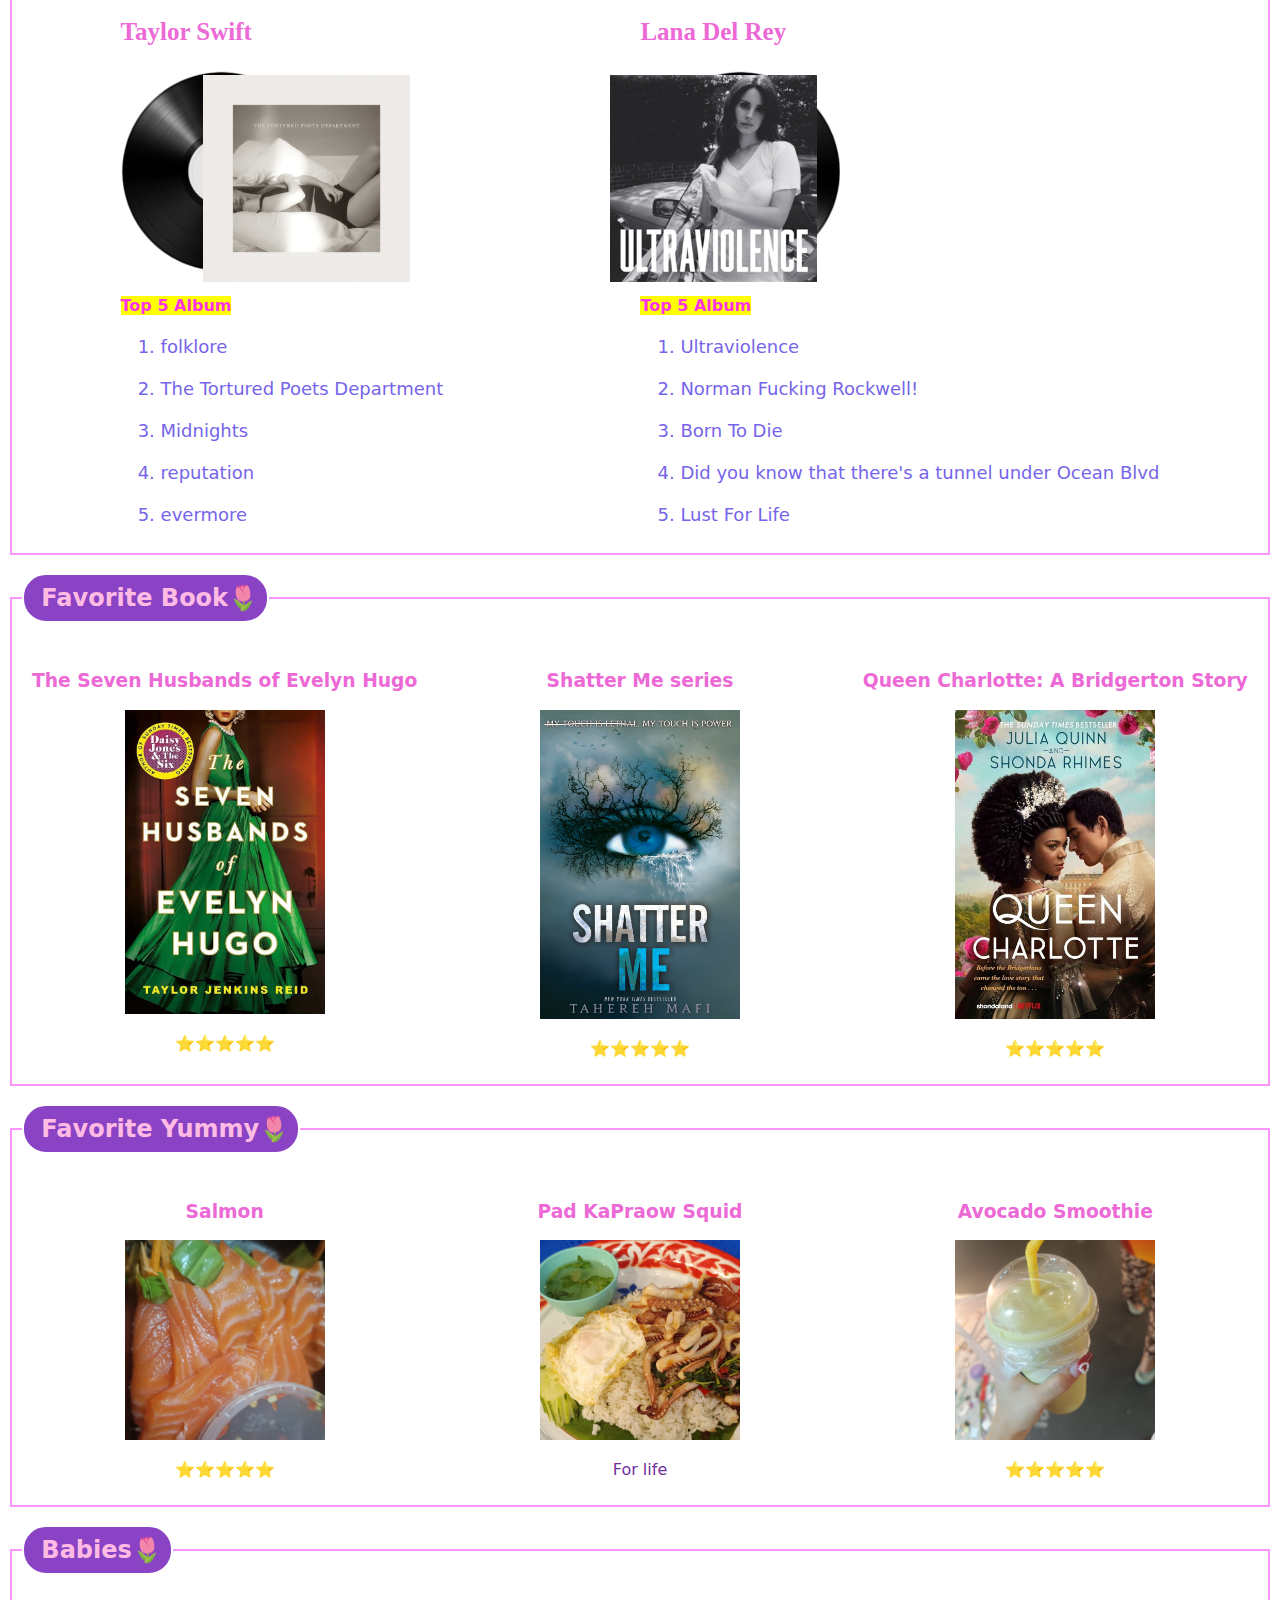
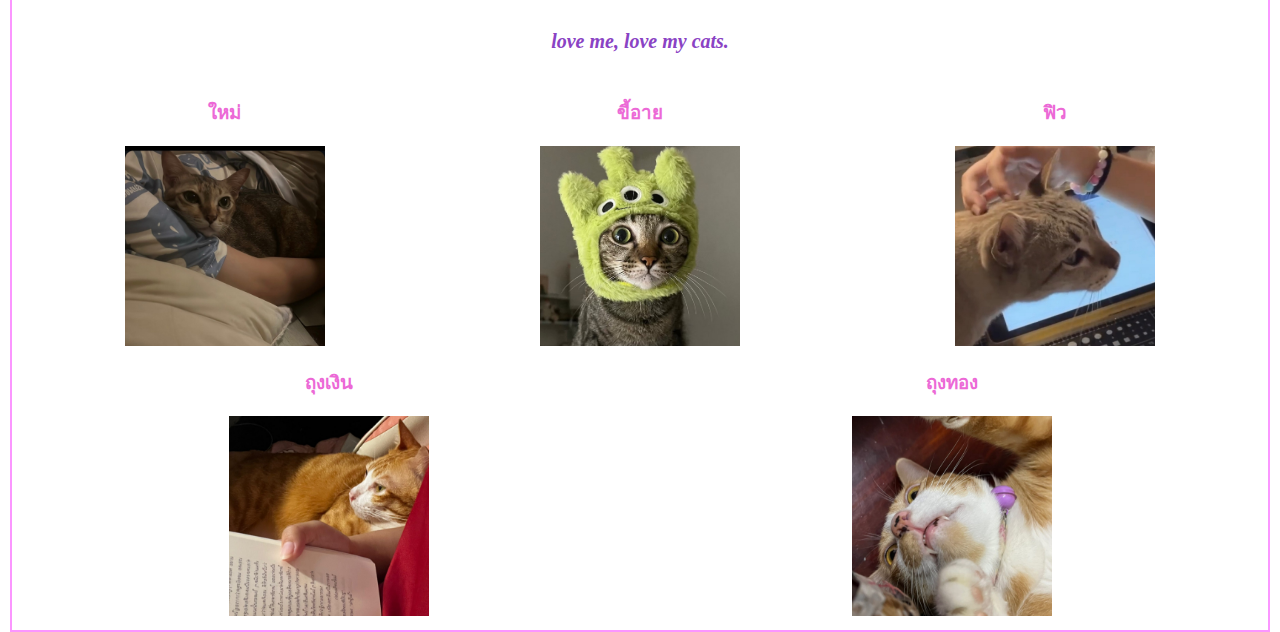
==== commit 0c827aaf: "add emoji inside <a> to all html page" ====
--- a/index.html
+++ b/index.html
@@ -9,8 +9,8 @@
 </head>
 <body>
     <h1>🌸My CSTU Story🌸</h1>
-    <a id="a1" href="myfuture.html">MY FUTURE</a>
-    <a id="a2" href="myjourney.html">MY JOURNEY</a>
+    <a id="a1" href="myfuture.html">MY FUTURE🌸</a>
+    <a id="a2" href="myjourney.html">MY JOURNEY🌸</a>
 
     <video src="resources/myvdo.mp4" controls></video>
 
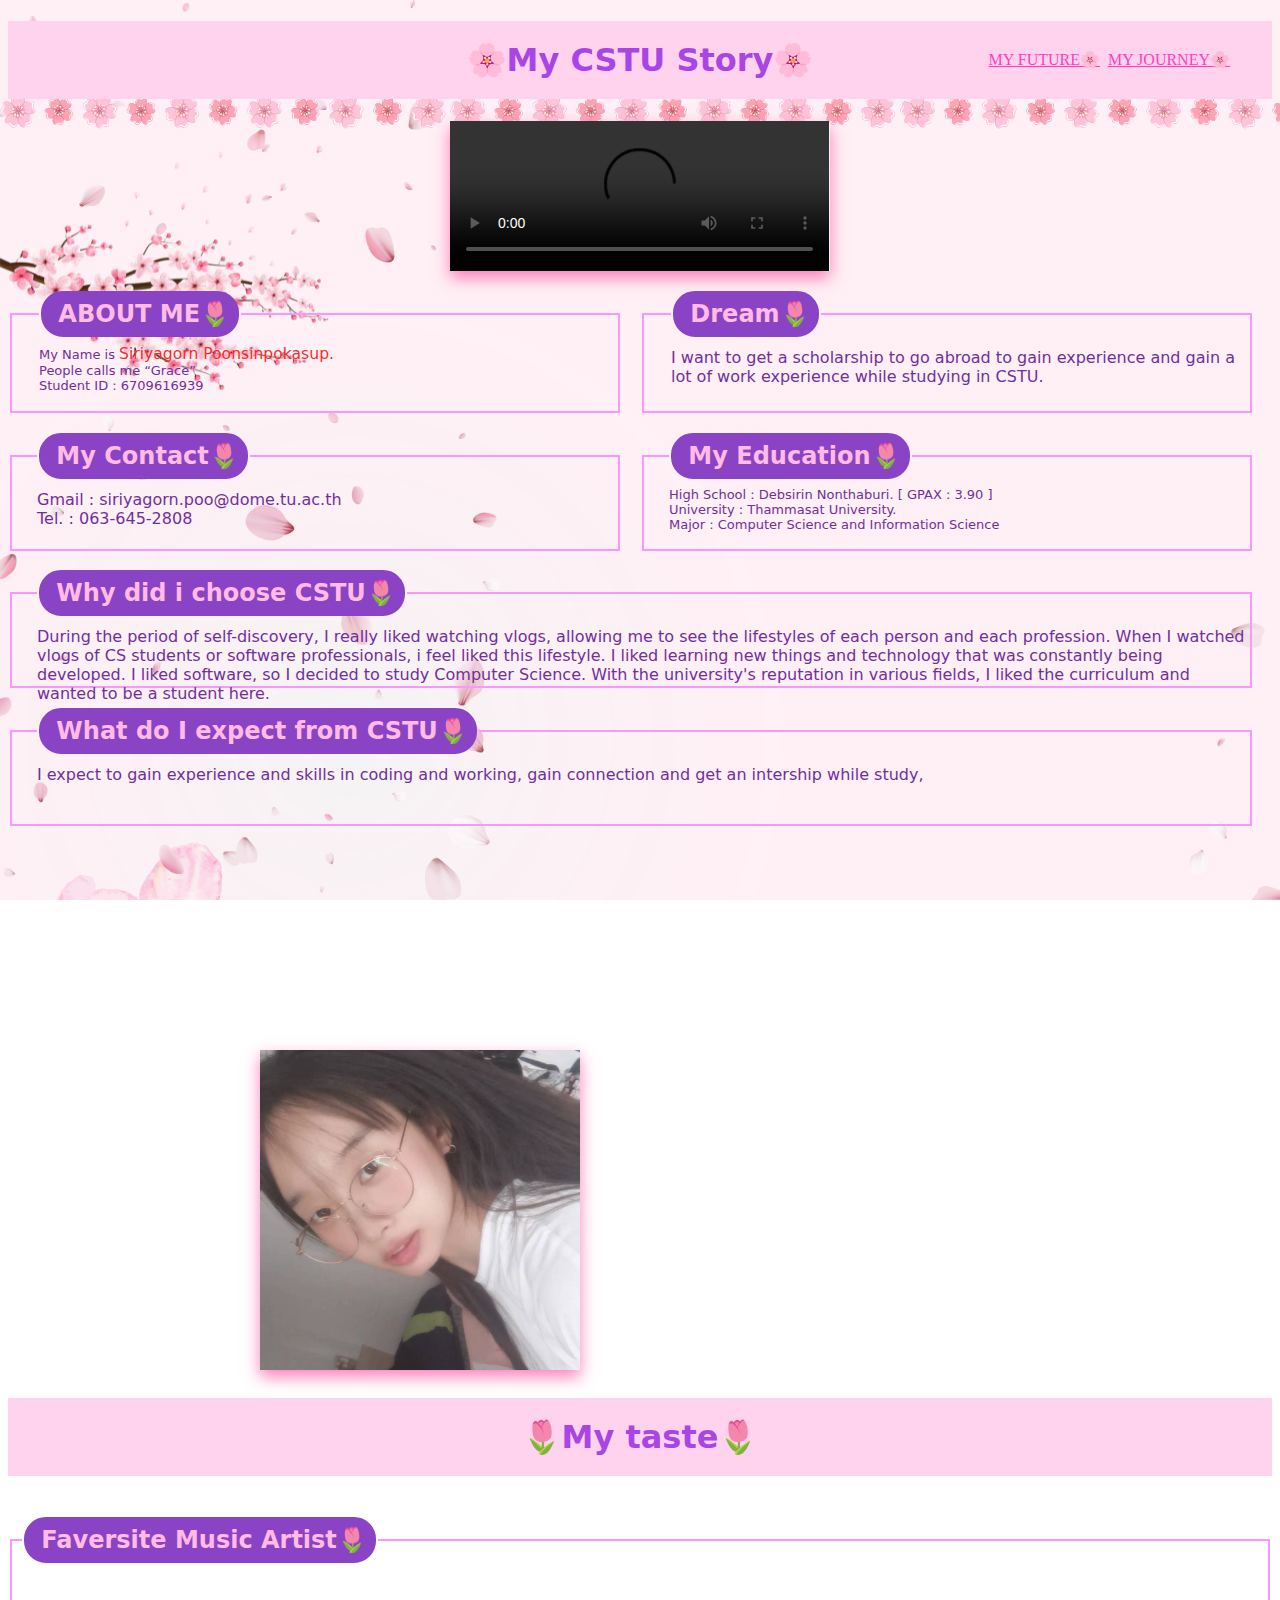
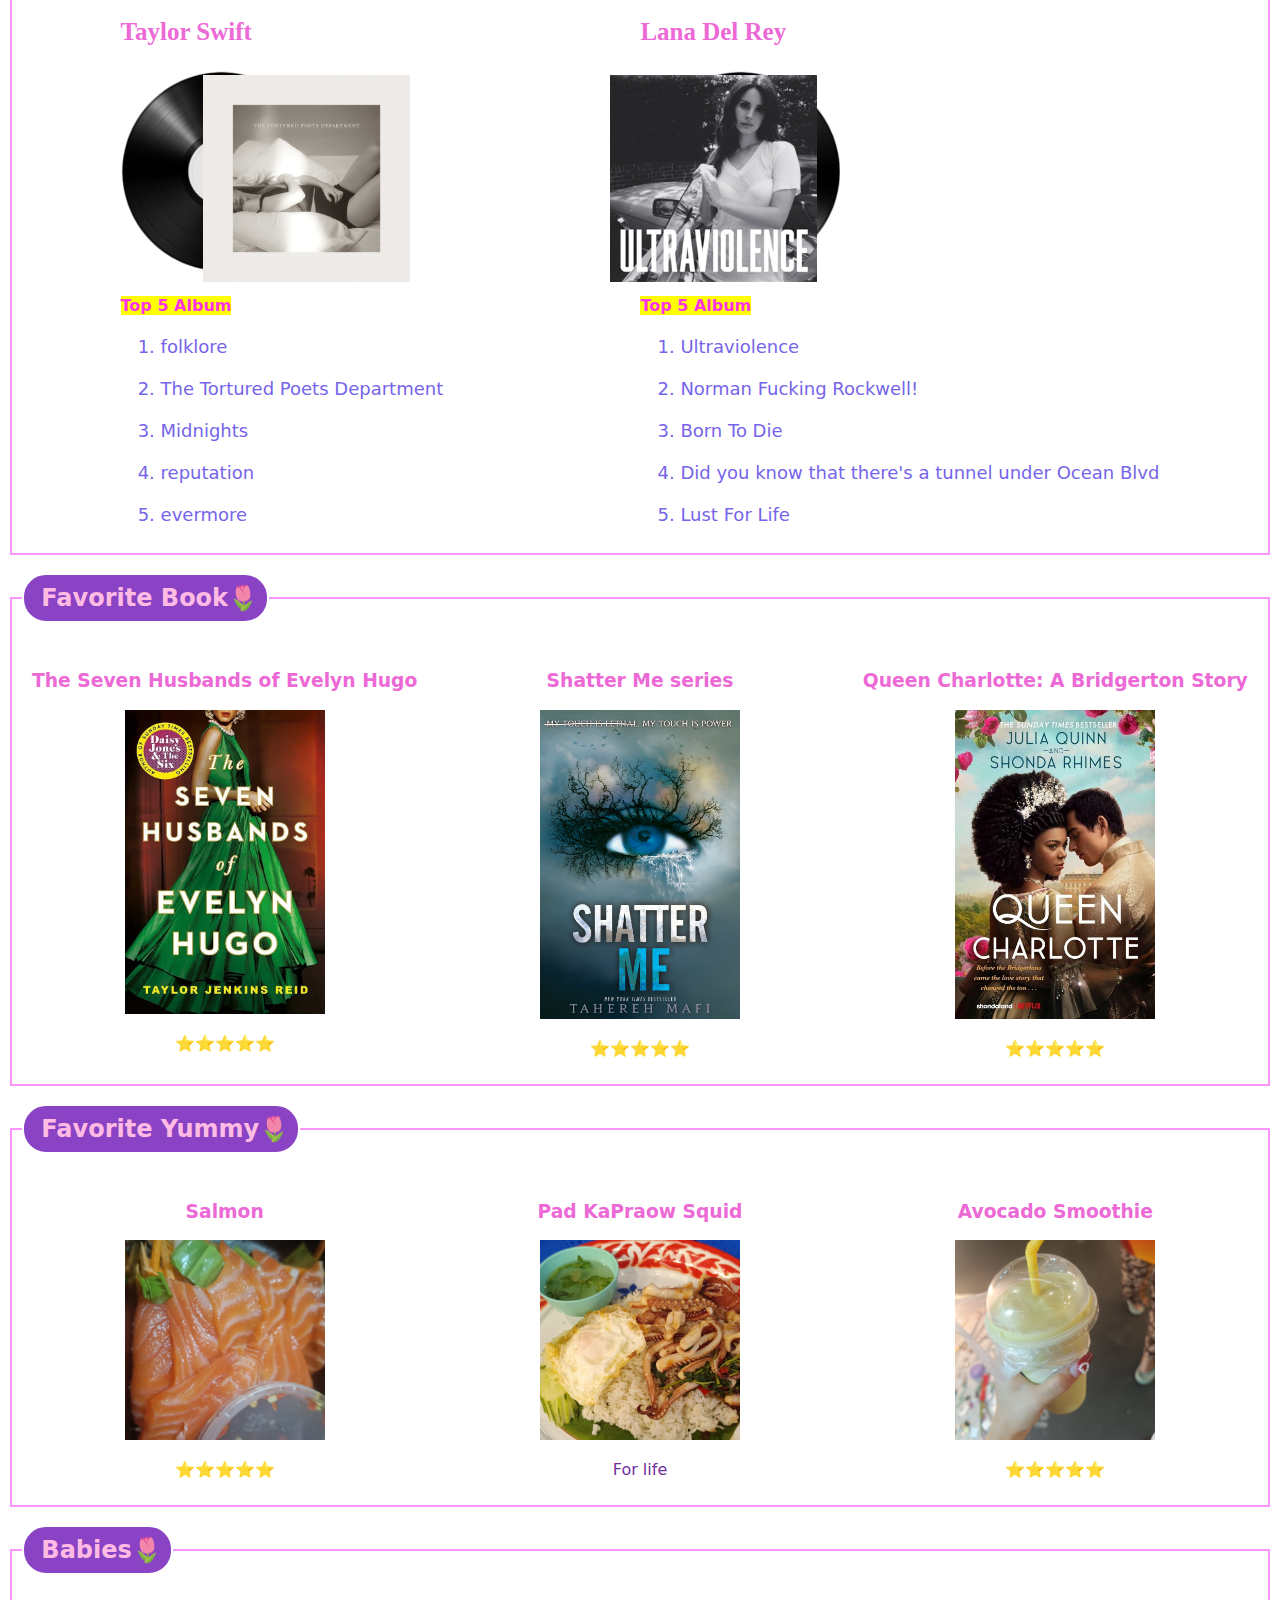
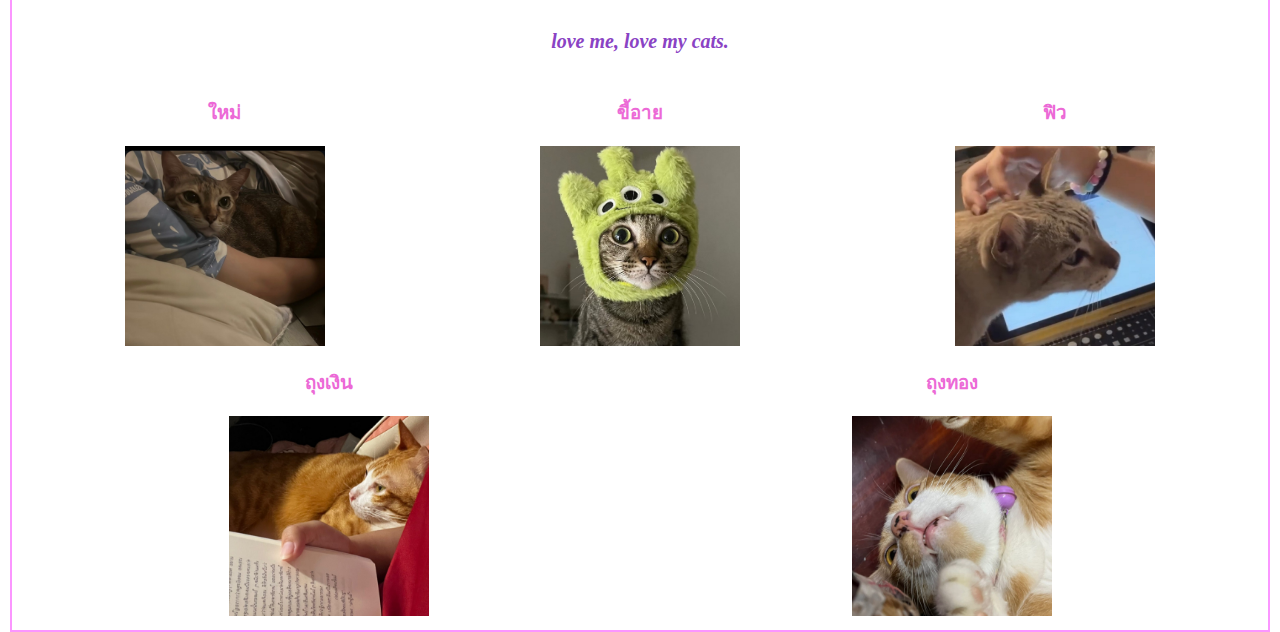
==== commit 4b9f903f: "change text in <a> to homepage and fix image in index.html and myfuter.html" ====
--- a/index.html
+++ b/index.html
@@ -53,8 +53,8 @@
     </div>
 
     <div class="img-overlay">
-        <img src="/6709616939_MyCSTUStory/resources/Mypic1.jpg" alt="Picture of Siriyagorn">
-        <img src="/6709616939_MyCSTUStory/resources/Mypic2.jpg" alt="Picture of Siriyagorn" title="She is Siriyagorn!" class="overlay">
+        <img src="/resources/Mypic1.jpg" alt="Picture of Siriyagorn">
+        <img src="/resources/Mypic2.jpg" alt="Picture of Siriyagorn" title="She is Siriyagorn!" class="overlay">
     </div>
 
     <div class="taste">
--- a/mystyle.css
+++ b/mystyle.css
@@ -227,9 +227,11 @@
 .grid-future p , .grid-journey p {
     margin: 15px;
     padding: 10px;
+    line-height: 2;
 }
 .grid-future fieldset , .grid-journey fieldset {
     width: 180%;
+    height: 500px;
 }
 #a1 {
     position:absolute ;
@@ -243,4 +245,8 @@
 }
 a{
     color: rgb(255, 62, 191);
+}
+span{
+    font-size: larger;
+    color: #f82b2b;
 }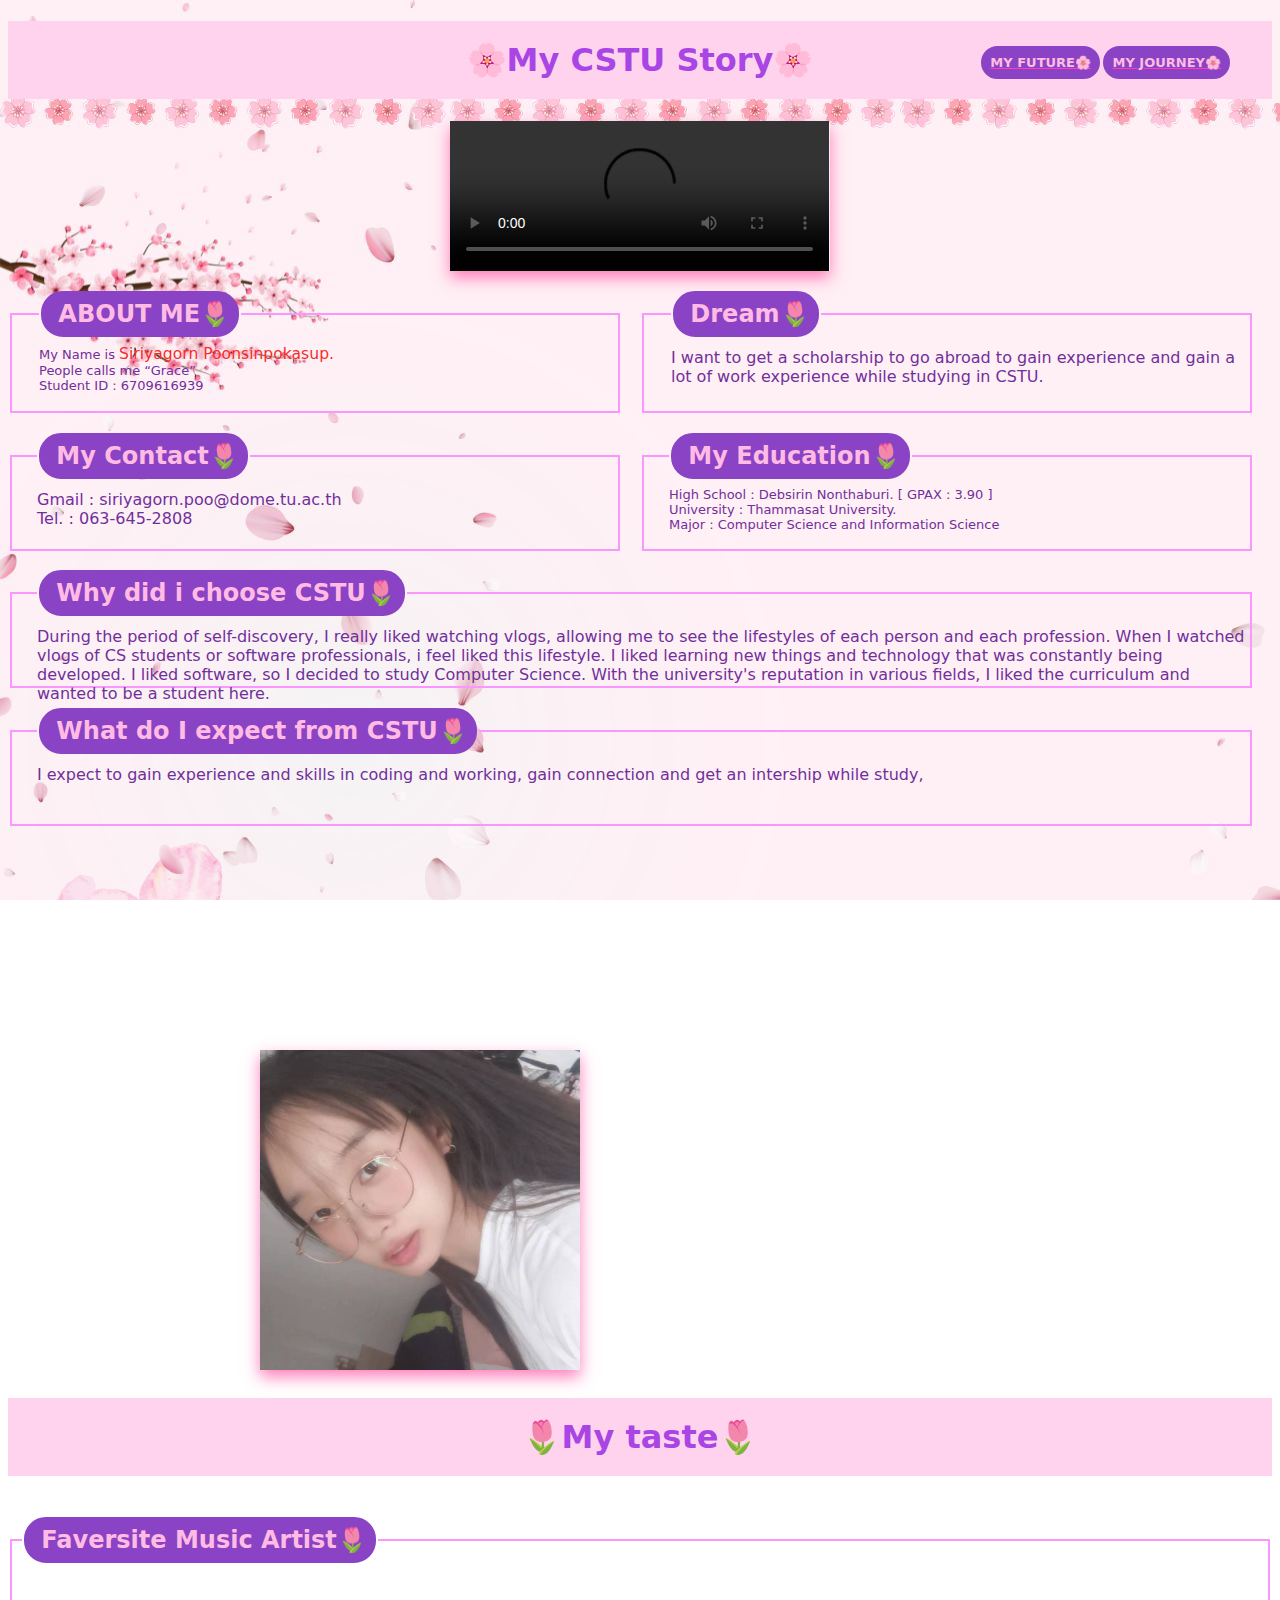
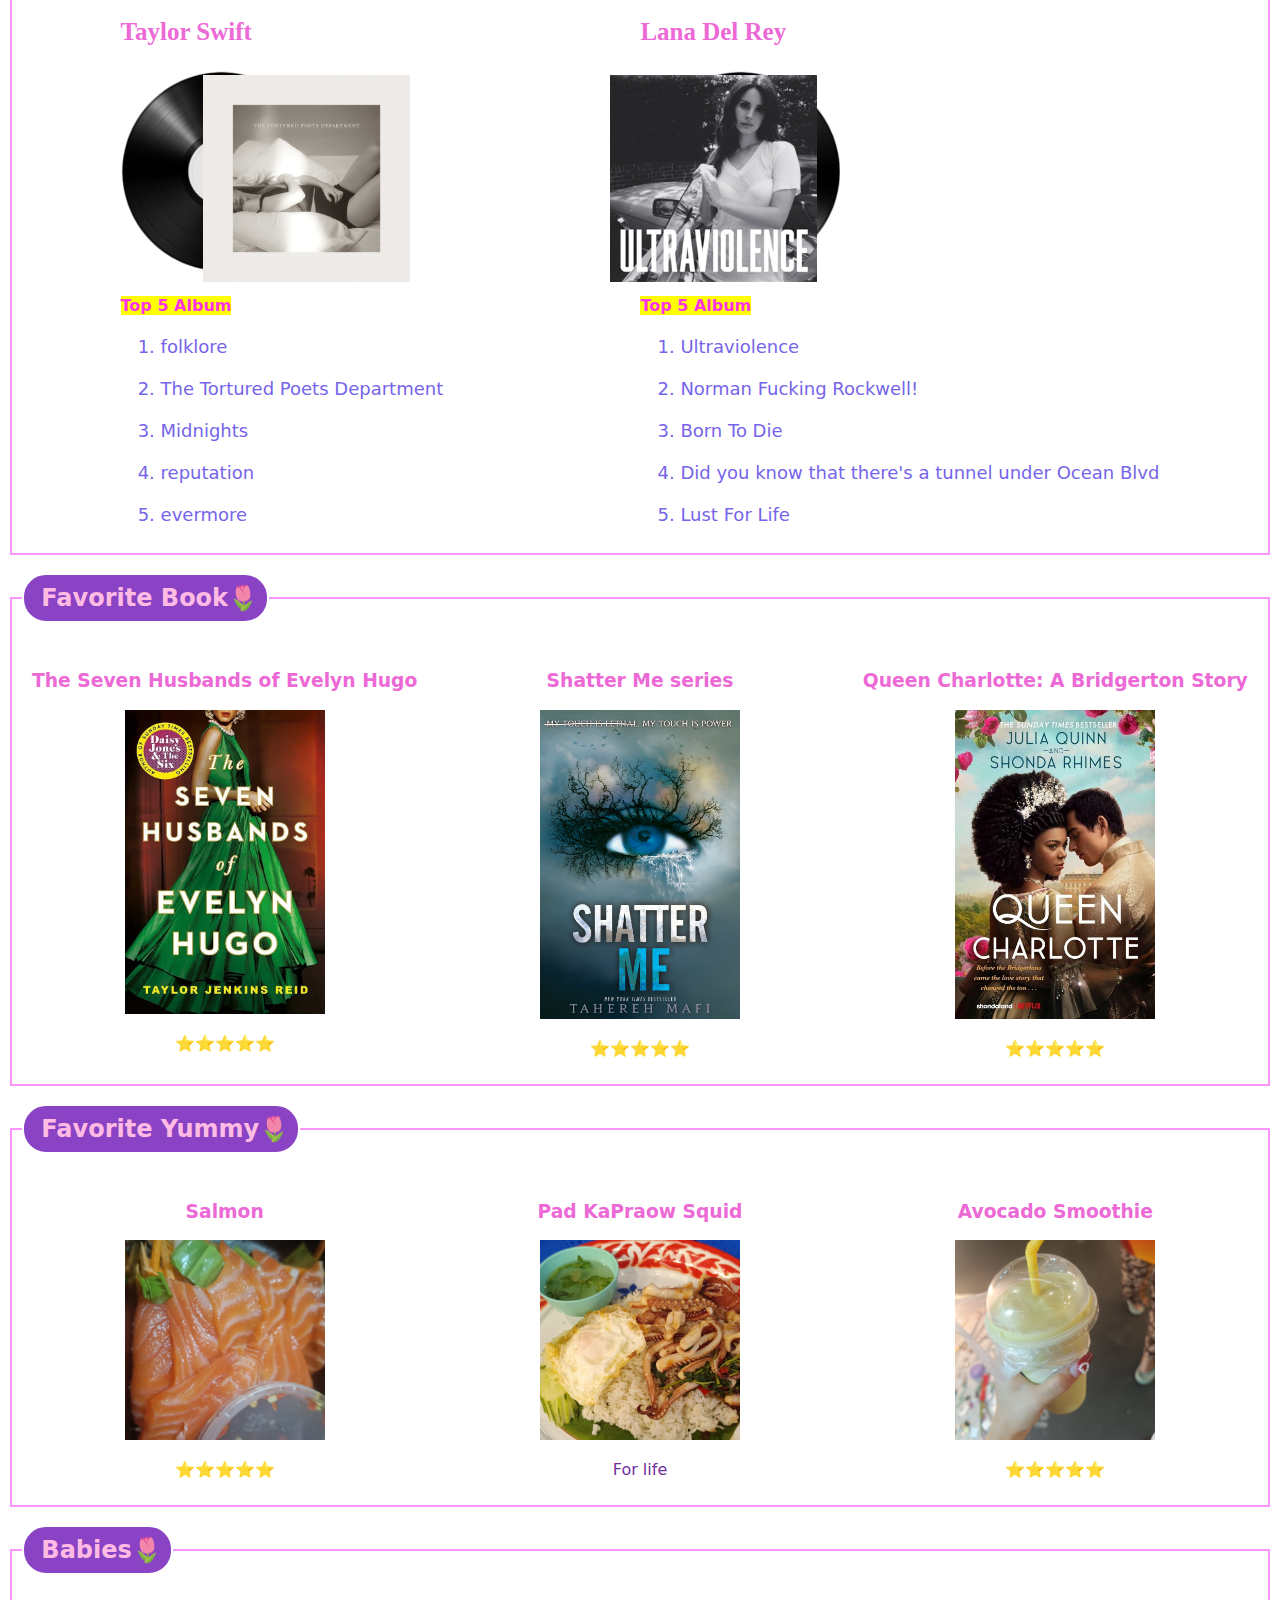
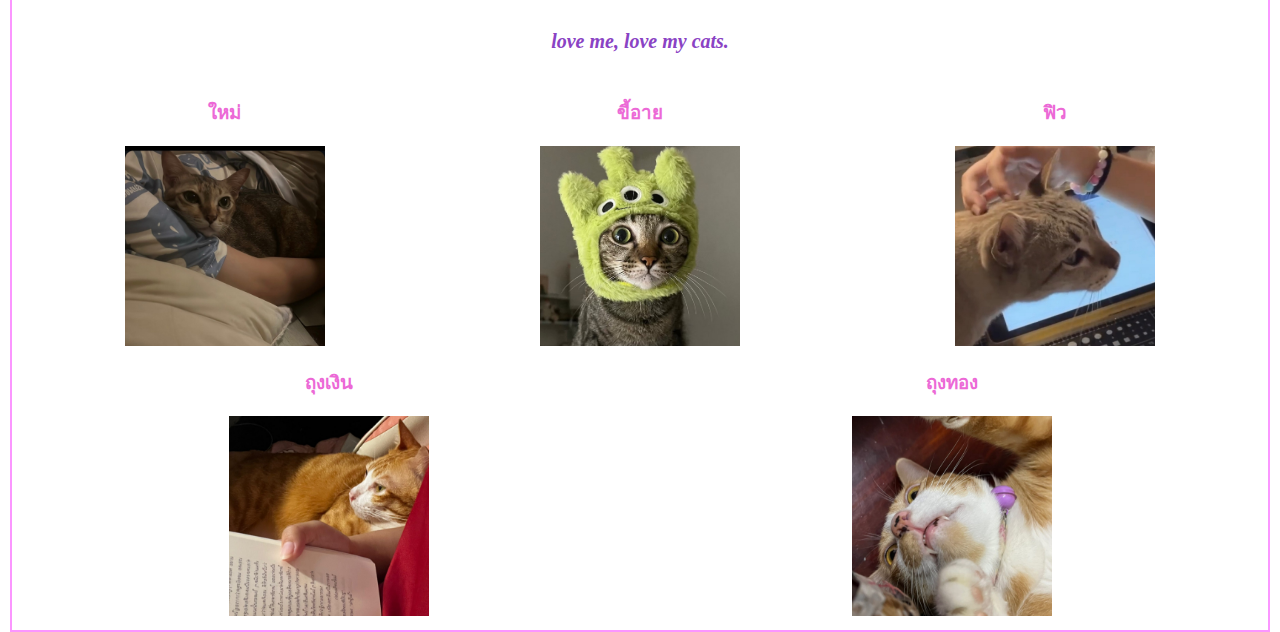
==== commit 2e02c6c8: "add <h2> in <a> to make hover buttom and adjust font size and top of <a>" ====
--- a/index.html
+++ b/index.html
@@ -9,8 +9,8 @@
 </head>
 <body>
     <h1>🌸My CSTU Story🌸</h1>
-    <a id="a1" href="myfuture.html">MY FUTURE🌸</a>
-    <a id="a2" href="myjourney.html">MY JOURNEY🌸</a>
+    <a id="a1" href="myfuture.html"><h2>MY FUTURE🌸</h2></a>
+    <a id="a2" href="myjourney.html"><h2>MY JOURNEY🌸</h2></a>
 
     <video src="resources/myvdo.mp4" controls></video>
 
--- a/mystyle.css
+++ b/mystyle.css
@@ -235,13 +235,19 @@
 }
 #a1 {
     position:absolute ;
-    top: 50px;
+    top: 35px;
     right: 180px;
+}
+#a1 h2{
+    font-size: small;
 }
 #a2 {
     position:absolute ;
-    top: 50px;
+    top: 35px;
     right: 50px;
+}
+#a2 h2{
+    font-size: small;
 }
 a{
     color: rgb(255, 62, 191);
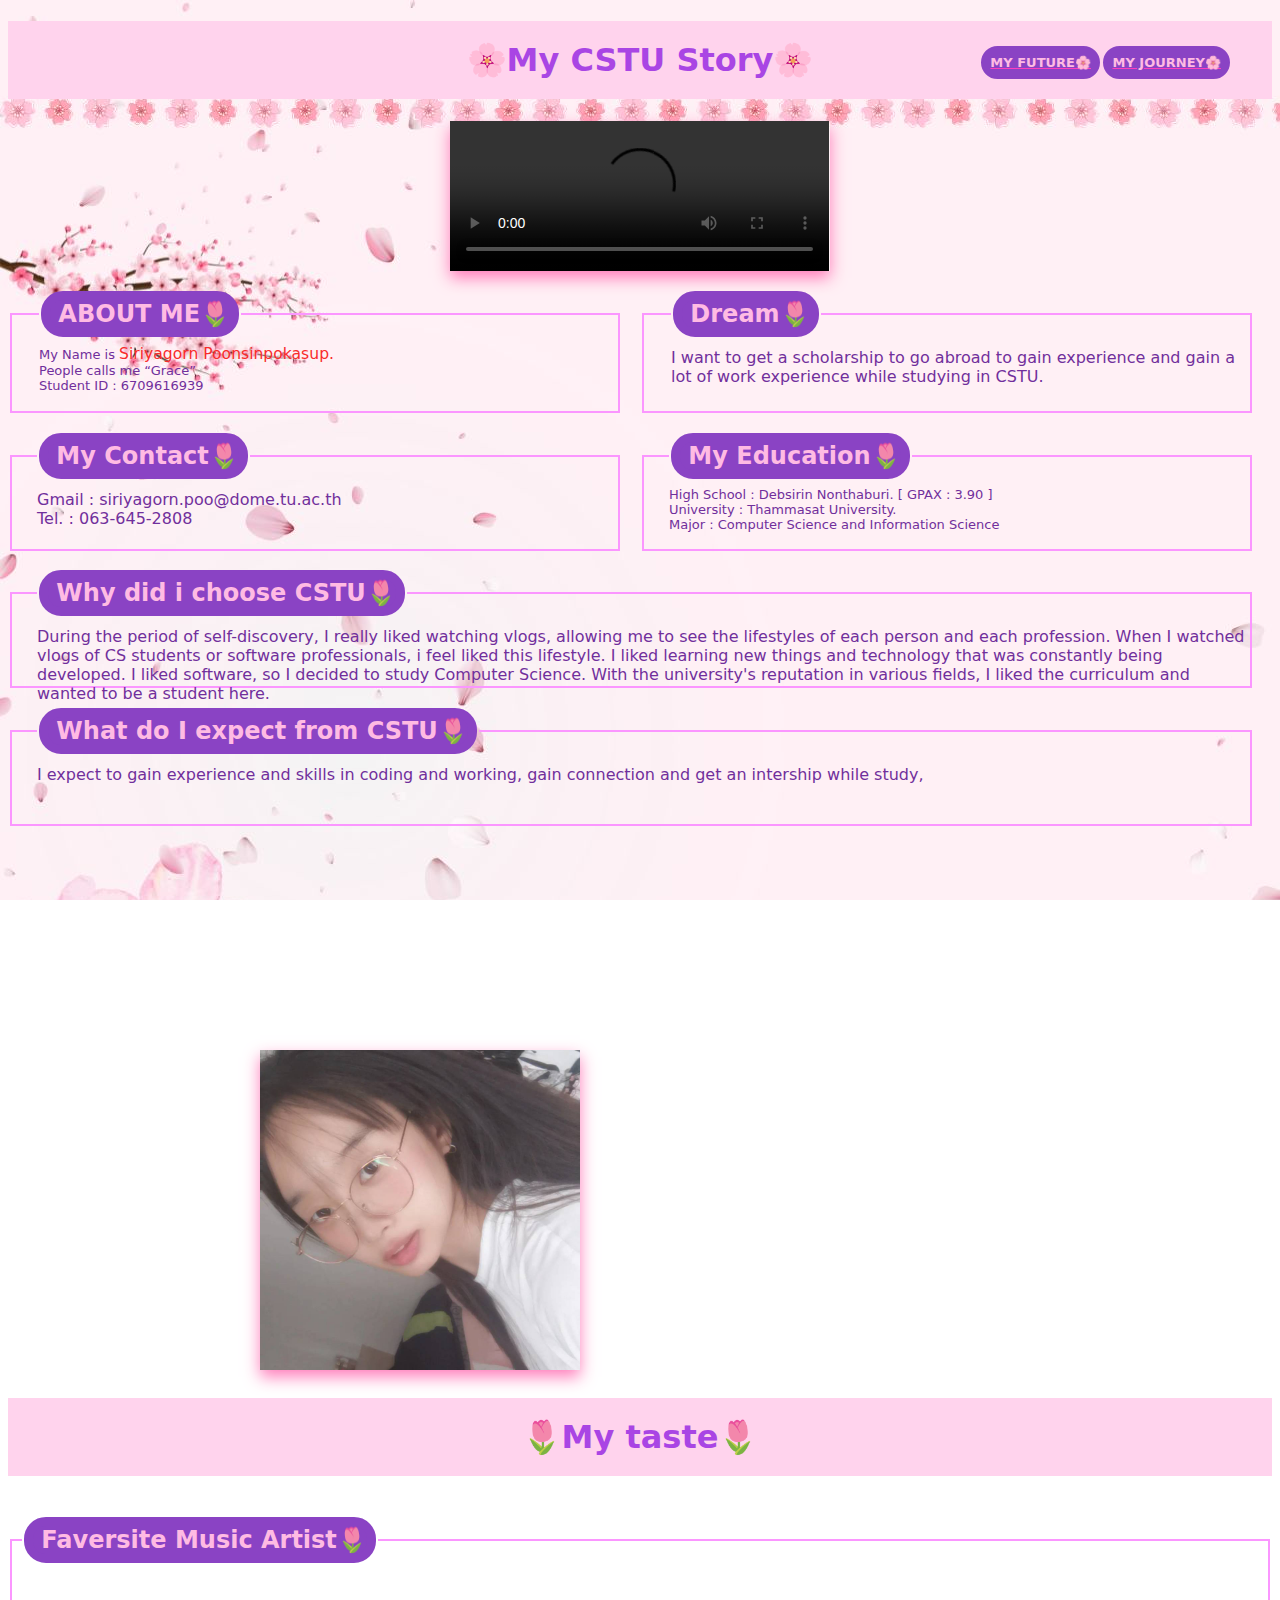
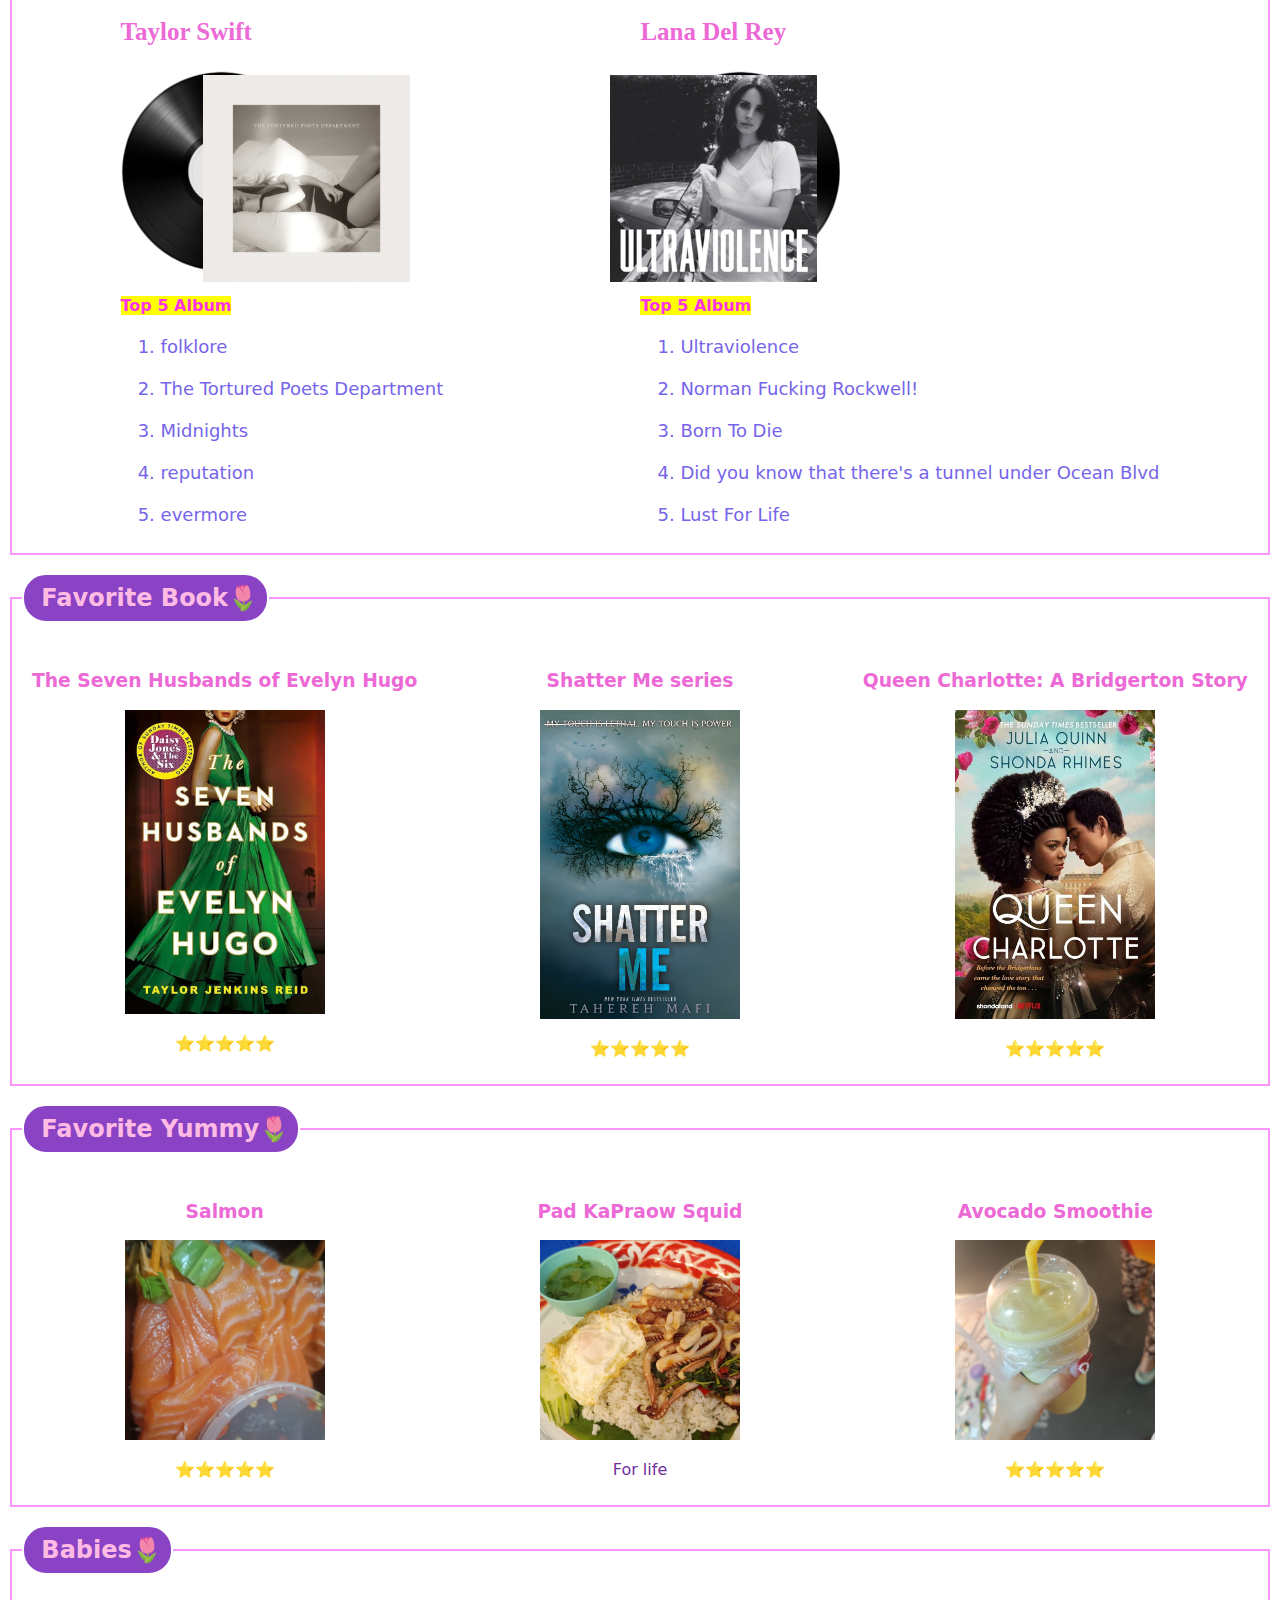
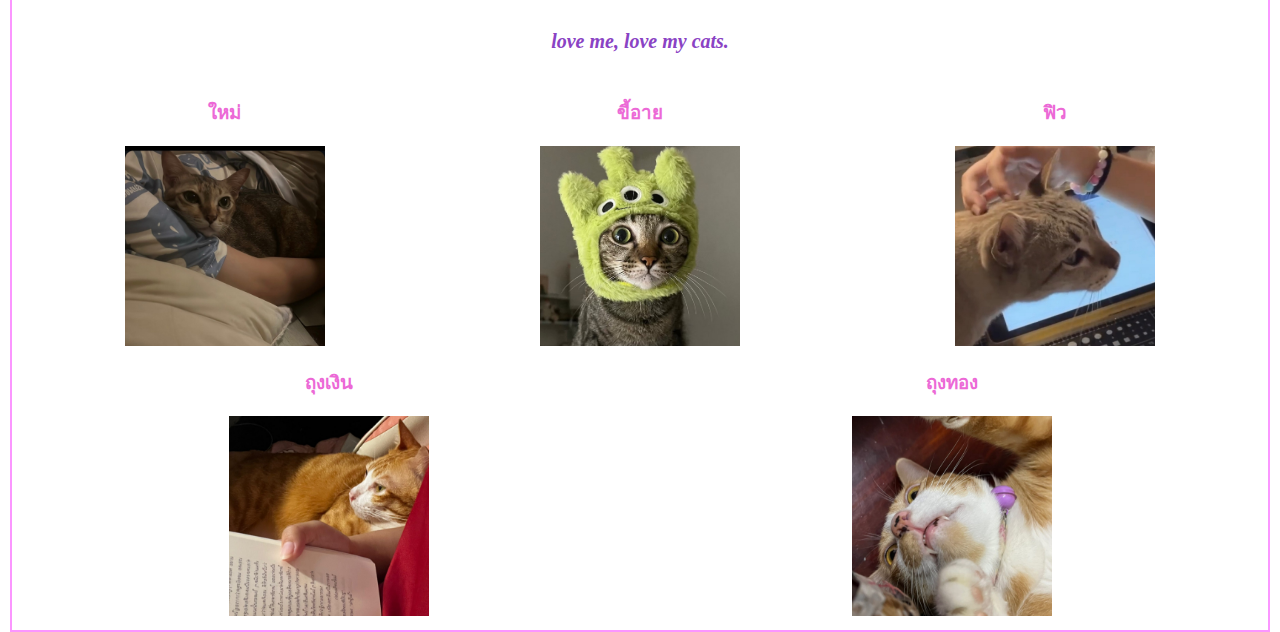
==== commit 8e8aedd9: "change image info from /resources/mypic to resources/mypic" ====
--- a/index.html
+++ b/index.html
@@ -53,8 +53,8 @@
     </div>
 
     <div class="img-overlay">
-        <img src="/resources/Mypic1.jpg" alt="Picture of Siriyagorn">
-        <img src="/resources/Mypic2.jpg" alt="Picture of Siriyagorn" title="She is Siriyagorn!" class="overlay">
+        <img src="resources/Mypic1.jpg" alt="Picture of Siriyagorn">
+        <img src="resources/Mypic2.jpg" alt="Picture of Siriyagorn" title="She is Siriyagorn!" class="overlay">
     </div>
 
     <div class="taste">
